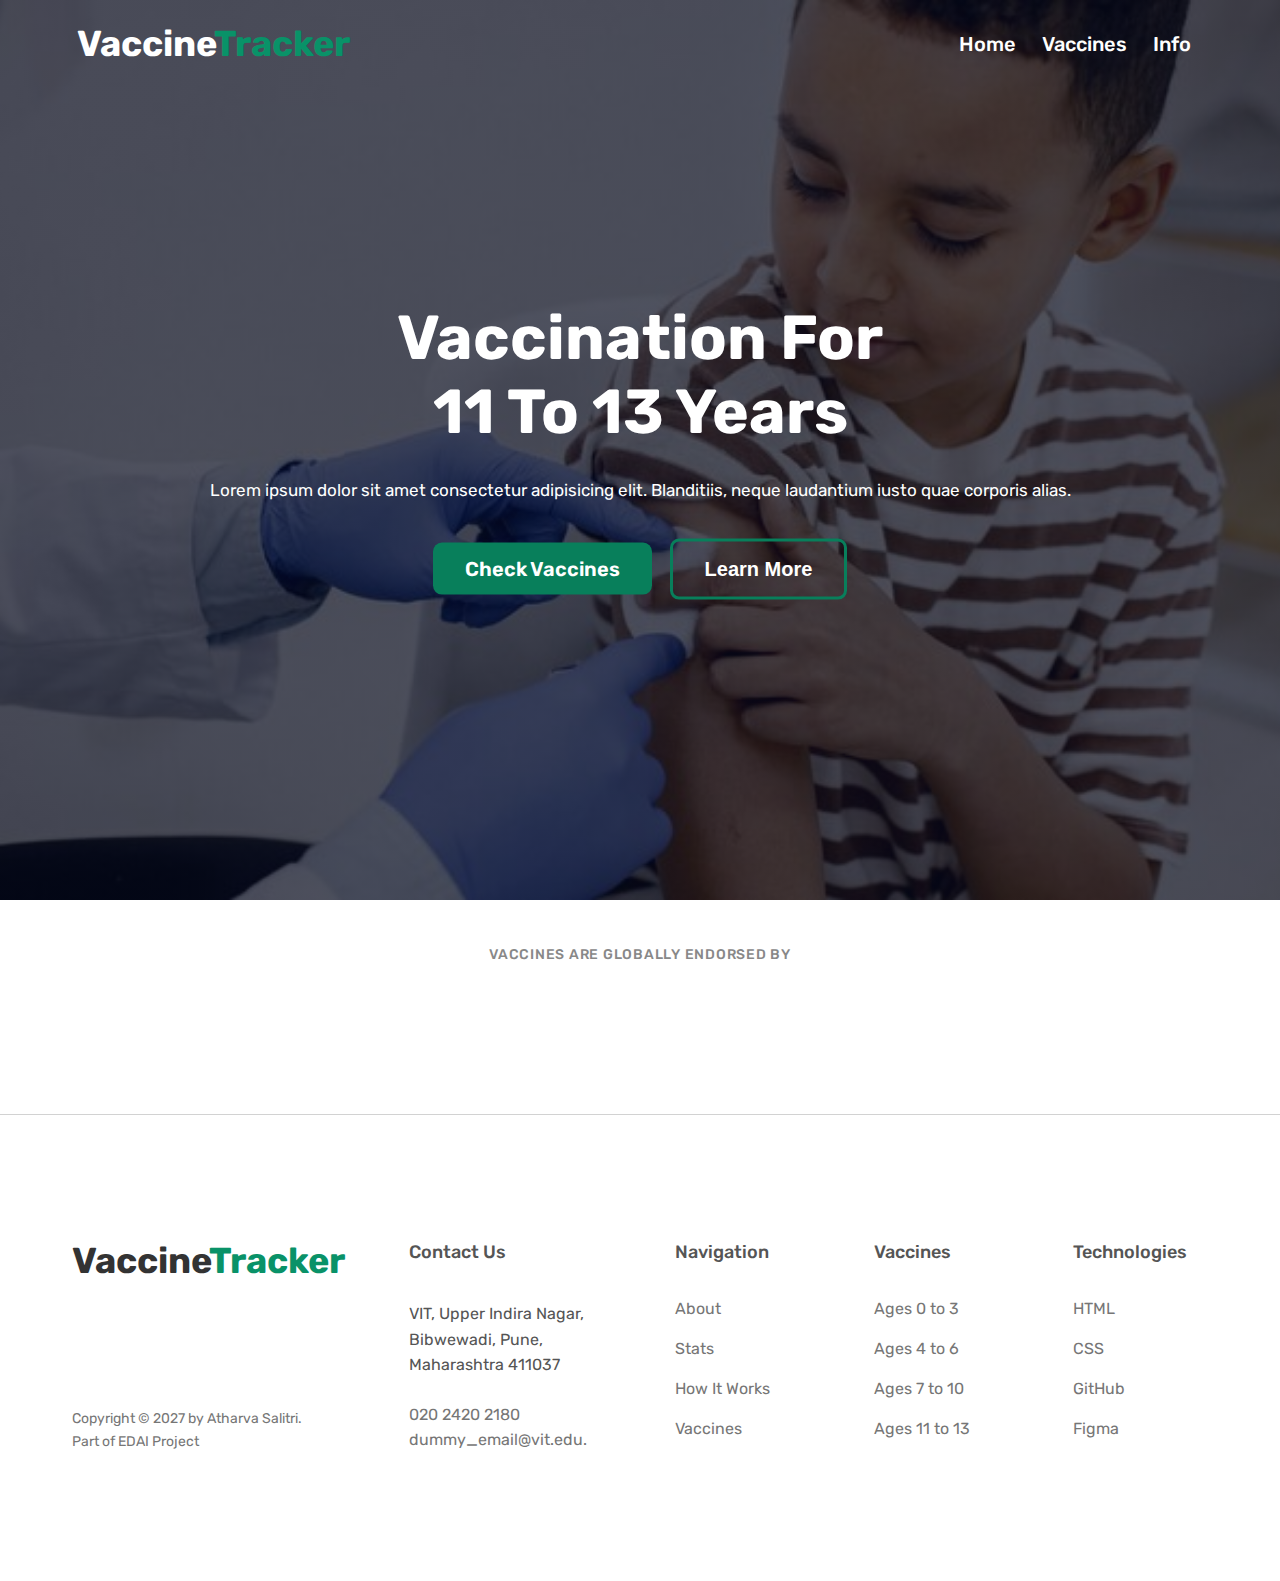
==== eleventothirteen.html @ ff2f920c "eleven to thirteen" ====
<!DOCTYPE html>
<html lang="en">
  <head>
    <meta charset="UTF-8" />
    <meta name="viewport" content="width=device-width, initial-scale=1.0" />
    <link rel="preconnect" href="https://fonts.googleapis.com" />
    <link rel="preconnect" href="https://fonts.gstatic.com" crossorigin />
    <link
      href="https://fonts.googleapis.com/css2?family=Rubik:wght@400;500;600;700&display=swap"
      rel="stylesheet"
    />
    <link rel="stylesheet" href="css/style.css" />
    <link rel="stylesheet" href="css/general.css" />
    <link rel="stylesheet" href="css/vaccines.css" />

    <script
      type="module"
      src="https://unpkg.com/ionicons@5.4.0/dist/ionicons/ionicons.esm.js"
    ></script>
    <script
      nomodule=""
      src="https://unpkg.com/ionicons@5.4.0/dist/ionicons/ionicons.js"
    ></script>
    <title>Vaccines for 11 to 13 Yrs</title>
  </head>
  <body>
    <section class="vaccines-header hero4">
      <nav>
        <a href="index.html" class="logo vaccines-logo"
          >Vaccine<span class="logo-span">Tracker</span></a
        >
        <div class="vaccines-nav-links">
          <ul>
            <li><a href="index.html">Home</a></li>
            <li><a href="#vaccines">Vaccines</a></li>
            <li><a href="#footer">Info</a></li>
          </ul>
        </div>
      </nav>

      <div class="text-box">
        <h1>Vaccination For <br />11 To 13 Years</h1>
        <p>
          Lorem ipsum dolor sit amet consectetur adipisicing elit. Blanditiis,
          neque laudantium iusto quae corporis alias.
        </p>
        <a href="#" class="btn btn--full margin-right-sm">Check Vaccines</a>
        <!-- <a href="#" class="btn btn--outline">Learn more &darr;</a> -->
        <a href="#"
          ><button class="button button-green button-outline">
            Learn More
          </button></a
        >
      </div>
    </section>

    <section class="section-featured">
      <div class="container-featured">
        <h2 class="heading-featured-in">Vaccines Are Globally Endorsed By</h2>
        <div class="logos">
          <img
            src="https://upload.wikimedia.org/wikipedia/commons/thumb/8/84/Government_of_India_logo.svg/1200px-Government_of_India_logo.svg.png"
            alt=""
          />
          <img
            src="https://upload.wikimedia.org/wikipedia/commons/thumb/2/26/World_Health_Organization_Logo.svg/768px-World_Health_Organization_Logo.svg.png"
            alt=""
          />
          <img
            src="https://upload.wikimedia.org/wikipedia/commons/thumb/4/4d/Logo_of_the_United_Nations.svg/1200px-Logo_of_the_United_Nations.svg.png"
            alt=""
          />
          <img
            src="https://upload.wikimedia.org/wikipedia/en/thumb/b/bd/Msf_logo.svg/281px-Msf_logo.svg.png?20141005144149"
            alt=""
          />
          <img
            src="https://asset.brandfetch.io/idlyDulKQ8/id_8nZuh7O.svg?updated=1693372472659"
            alt=""
          />
          <img
            src="https://cdn.worldvectorlogo.com/logos/amredcross.svg"
            alt=""
          />
          <img
            src="https://asset.brandfetch.io/id_5xxqnpU/idl0wch9FV.svg?updated=1694500378177"
            alt=""
          />
        </div>
      </div>
    </section>

    <!-- FOOTER SECTION -->
    <footer class="footer" id="footer">
      <div class="container grid grid--footer">
        <div class="logo-col">
          <a href="#" class="footer-logo logo"
            >Vaccine<span class="logo-span">Tracker</span></a
          >

          <ul class="social-links">
            <li>
              <a
                class="footer-link"
                href="https://github.com/the-amazing-atharva/VaccineTracker"
                target="_blank"
                ><ion-icon class="social-icon" name="logo-github"></ion-icon
              ></a>
            </li>
            <li>
              <a
                class="footer-link"
                href="https://www.linkedin.com/in/atharva-salitri-89342a25b/"
                target="_blank"
                ><ion-icon class="social-icon" name="logo-linkedin"></ion-icon
              ></a>
            </li>
            <li>
              <a
                class="footer-link"
                href="https://twitter.com/atharvas_twt"
                target="_blank"
                ><ion-icon class="social-icon" name="logo-twitter"></ion-icon
              ></a>
            </li>
          </ul>

          <p class="copyright">
            Copyright &copy; <span class="year">2027</span> by Atharva Salitri.
            <br />
            Part of EDAI Project
          </p>
        </div>

        <div class="address-col">
          <p class="footer-heading">Contact Us</p>
          <adress class="contacts">
            <p class="address">
              VIT, Upper Indira Nagar, Bibwewadi, Pune, Maharashtra 411037
            </p>
            <p>
              <a href="#" class="footer-link">020 2420 2180</a><br />
              <a href="#" class="footer-link">dummy_email@vit.edu.</a>
            </p>
          </adress>
        </div>

        <nav class="nav-col">
          <p class="footer-heading">Navigation</p>
          <ul class="footer-nav">
            <li><a class="footer-link" href="#about">About</a></li>
            <li><a class="footer-link" href="#statistics">Stats</a></li>
            <li><a class="footer-link" href="#how">How It Works</a></li>
            <li><a class="footer-link" href="#vaccines">Vaccines</a></li>
          </ul>
        </nav>

        <nav class="nav-col">
          <p class="footer-heading">Vaccines</p>
          <ul class="footer-nav">
            <li><a class="footer-link" href="#">Ages 0 to 3</a></li>
            <li><a class="footer-link" href="#">Ages 4 to 6</a></li>
            <li><a class="footer-link" href="#">Ages 7 to 10</a></li>
            <li><a class="footer-link" href="#">Ages 11 to 13</a></li>
          </ul>
        </nav>

        <nav class="nav-col">
          <p class="footer-heading">Technologies</p>
          <ul class="footer-nav">
            <li><a class="footer-link" href="#">HTML</a></li>
            <li><a class="footer-link" href="#">CSS</a></li>
            <li><a class="footer-link" href="#">GitHub</a></li>
            <li><a class="footer-link" href="#">Figma</a></li>
          </ul>
        </nav>
      </div>
    </footer>
  </body>
</html>
---- css/style.css ----
/* 
--- 01 TYPOGRAPHY SYSTEM

- Font Sizes (px): 
10 / 12 / 14 / 16 / 18 / 20 / 24 / 30 / 36 / 44 / 52 / 62 / 74 / 86 / 98

- Font Weights: 
Default: 400
Medium: 500
Semi-Bold: 600
Bold: 700
 
- Line Heights: 
Default: 1
Small: 1.05
Paragraph: 1.6

--- 02 COLORS

- Primary: #087f5b
- Tints: #e6fcf5; #c3fae8;
- Shades: #099268;
- Accents: 
- Greys: #555 #333 #343a40 #495057


--- 06 BORDER-RADIUS
Default: 9px

--- 07 WHITESPACE
- Spacing Sytsem (px): 
2 / 4 8+/ 8 / 12 / 16 / 24 / 32 / 48 / 64 / 80 / 96 / 120
*/

/* ********************************* */
/* HEADER */
/* ********************************* */

.header {
  display: flex;
  justify-content: space-between;
  align-items: center;
  /* background-color: #e6fcf5; */

  /* Sticky Header */
  height: 9.6rem;
  padding: 0 4.8rem;
}

.logo {
  font-size: 3.6rem;
  text-decoration: none;
  color: #333;
  font-weight: bold;
  /* height: 3.2rem; */
}

.logo-span {
  color: #099268;
}

/* ********************************* */
/* NAVIGATION */
/* ********************************* */

.main-nav-list {
  list-style: none;
  display: flex;
  align-items: center;
  gap: 3.2rem;
}

.main-nav-link:link,
.main-nav-link:visited {
  display: inline-block;
  text-decoration: none;
  color: #333;
  font-weight: 500;
  font-size: 2rem;
  transition: all 0.3s;
}

.main-nav-link:hover,
.main-nav-link:active {
  color: #099268;
}

.main-nav-link.nav-cta:link,
.main-nav-link.nav-cta:visited {
  padding: 1.2rem 2.4rem;
  border-radius: 9px;
  color: #fff;
  background-color: #087f5b;
}

.main-nav-link.nav-cta:hover,
.main-nav-link.nav-cta:active {
  background-color: #099268;
}

/* ********************************* */
/* HERO SECTION */
/* ********************************* */
.section-hero {
  /* background-color: #e6fcf5; */
  padding: 4.8rem 0 9.6rem 0;
}

.hero {
  max-width: 130rem;
  margin: 0 auto;
  padding: 0 3.2rem;
  display: grid;
  grid-template-columns: 1fr 1fr;
  gap: 9.6rem;
  align-items: center;
}

.hero-description {
  font-size: 2.2rem;
  line-height: 1.6;
  margin-bottom: 4.8rem;
}

.hero-img {
  width: 100%;
}

.vaccinated-text {
  margin-top: 4rem;
  font-size: 1.8rem;
  font-weight: 600;
}

.vaccinated-text span {
  color: #099268;
  font-weight: 700;
}

/**************************/
/* FEATURED IN SECTION */
/**************************/

.section-featured {
  /* background-color: #e6fcf5; */
  padding: 4.8rem 0 8rem 0;
}

.container-featured {
  max-width: 150rem;
  margin: 0 auto;
  padding: 0 3.2rem;
}

.heading-featured-in {
  font-size: 1.4rem;
  text-transform: uppercase;
  letter-spacing: 0.75px;
  font-weight: 500;
  text-align: center;
  margin-bottom: 2.6rem;
  color: #888;
  /* color: #087f5b; */
}

.logos {
  display: flex;
  justify-content: space-around;
}

.logos img {
  height: 4.6rem;
  filter: brightness(0);
  opacity: 50%;
}

/**************************/
/* ABOUT SECTION */
/**************************/
.section-about {
  padding: 9.6rem 0;
}

.section-about h3 {
  text-transform: capitalize;
  font-size: 4.4rem;
}

.about-description {
  font-size: 1.8rem;
  line-height: 1.3;
  margin-bottom: 3rem;
}

.about-gallery {
  display: grid;
  grid-template-columns: repeat(2, 1fr);
  gap: 1.6rem;
  padding: 1.6rem;
}

.about-gallery-item {
  overflow: hidden;
}

.about-gallery-item img {
  display: block;
  width: 100%;
  transition: all 0.4s;
}

.about-gallery-item img:hover {
  transform: scale(1.1);
}

/* STATISTICS */
.section-statistics {
  padding: 9.6rem 0;
  background-color: #e6fcf5;
}

.statistics-icon {
  color: #e6fcf5;
  height: 3.2rem;
  width: 3.2rem;
  background-color: #099268;
  margin-bottom: 3.2rem;
  padding: 1.6rem;
  border-radius: 50%;
}

.statistics-title {
  font-size: 2.4rem;
  color: #333;
  font-weight: 700;
  margin-bottom: 1.6rem;
}

.statistics-text {
  font-size: 1.8rem;
  line-height: 1.8;
}

/**************************/
/* HOW IT WORKS SECTION */
/**************************/
.section-how {
  padding: 9.6rem 0;
}

.step-number {
  font-size: 8.6rem;
  font-weight: 600;
  color: #ddd;
  margin-bottom: 1.2rem;
}

.step-description {
  font-size: 1.8rem;
  line-height: 1.8;
}

.step-img-box {
  position: relative;
  display: flex;
  align-items: center;
  justify-content: center;
}

.step-img {
  width: 50%;
  /* z-index: 10; */
}

.step-img2 {
  width: 55%;
}

/* VACCINES SECTION */
.section-vaccines {
  background-color: #e6fcf5;
  padding: 9.6rem 0;
}

.vaccine {
  box-shadow: 0 2.4rem 4.8rem rgba(0, 0, 0, 0.075);
  border-radius: 11px;
  overflow: hidden;
  transition: all 0.4s;
  background-color: #fff;
}

.vaccine:hover {
  transform: translateY(-1.2rem);
  box-shadow: 0 3.2rem 6.4rem rgba(0, 0, 0, 0.06);
}

.vaccine-content {
  padding: 3.2rem 4.8rem 4.8rem 4.8rem;
}

.vaccine-tags {
  margin-bottom: 1.2rem;
  display: flex;
  gap: 0.4rem;
}

.tag {
  display: inline-block;
  padding: 0.4rem 0.8rem;
  font-size: 1.2rem;
  text-transform: uppercase;
  color: #333;
  border-radius: 100px;
  font-weight: 600;
}

.tag--newborn {
  background-color: #b2f2bb;
}

.tag--toddler {
  background-color: #69db7c;
}
.tag--child {
  background-color: #51cf66;
}
.tag--preteen {
  background-color: #2f9e44;
}

.vaccine-title {
  font-size: 2.4rem;
  color: #333;
  font-weight: 600;
  margin-bottom: 3.2rem;
}

.vaccine-attributes {
  list-style: none;
  display: flex;
  flex-direction: column;
  gap: 2rem;
}

.vaccine-attribute {
  font-size: 1.8rem;
  display: flex;
  align-items: center;
  gap: 1.6rem;
}

.vaccine-icon {
  height: 2.4rem;
  width: 2.4rem;
  color: #087f5b;
}

.vaccine-img {
  width: 100%;
}

/* UTILITY SECTION */
.section-utility {
  padding: 9.6rem 0;
}

.utility-plan {
  border-radius: 11px;

  width: 75%;
}

.utility-plan--paper {
  justify-self: end;
  border: 2px solid #087f5b;
  padding: 4.6rem;
}

.utility-plan--website {
  background-color: #e6fcf5;
  padding: 4.8rem;
  position: relative;
  overflow: hidden;
}

.utility-plan--website::after {
  content: "Better Option";
  position: absolute;
  top: 6%;
  right: -18%;

  text-transform: uppercase;
  font-size: 1.4rem;
  font-weight: 700;
  color: #fff;
  background-color: #087f5b;
  padding: 0.8rem 8rem;
  transform: rotate(45deg);
}

.plan-header {
  text-align: center;
  margin-bottom: 4.8rem;
}

.plan-name {
  color: #099268;
  font-weight: 600;
  font-size: 2rem;
  text-transform: uppercase;
  letter-spacing: 0.75;
  margin-bottom: 3.2rem;
}

.plan-price {
  text-transform: uppercase;
  font-family: "Kanit", sans-serif;
  font-size: 6.2rem;
  font-weight: 600;
  color: #333;
  margin-bottom: 1.6rem;
}

.plan-price span {
  font-size: 3rem;
  font-weight: 500;
  margin-right: 0.8rem;
}

.plan-text {
  font-size: 1.6rem;
  line-height: 1.6;
  color: #6f6f6f;
}

.plan-sing-up {
  text-align: center;
  margin-top: 4.8rem;
}

.plan-details {
  font-size: 1.6rem;
  line-height: 1.6;
  text-align: center;
}

/* GALLERY SECTION */
.section-gallery {
  padding: 9.6rem 0;
}

/**************************/
/* BLOG SECTION */
/**************************/
.section-blog {
  padding: 9.6rem 0;
}

.blog {
  box-shadow: 0 2.4rem 4.8rem rgba(0, 0, 0, 0.075);
  border-radius: 11px;
  overflow: hidden;
  transition: all 0.4s;
}

.blog:hover {
  transform: scale(1.05);
  box-shadow: 0 3.2rem 6.4rem rgba(0, 0, 0, 0.26);
}

.blog-content {
  padding: 3.2rem 4.8rem 4.8rem 4.8rem;
}

.blog-a {
  text-decoration: none;
}

.blog-title {
  font-size: 2.4rem;
  color: #333;
  font-weight: 600;
  margin-bottom: 3.2rem;
}

.blog-title:hover {
  color: #099268;
  cursor: pointer;
}

.str-blog {
  color: #087f5b;
}
.blog-img {
  width: 100%;
}

/**************************/
/* FOOTER SECTION */
/**************************/
.footer {
  padding: 12.8rem 0;
  border-top: 1px solid #d2d2d2;
}

.grid--footer {
  grid-template-columns: 1.5fr 1.5fr 1fr 1fr 1fr;
}

.logo-col {
  display: flex;
  flex-direction: column;
}

.footer-logo {
  display: block;
  margin-bottom: 3.2rem;
}

.social-links {
  list-style: none;
  display: flex;
  gap: 2.4rem;
}

.social-icon {
  height: 2.4rem;
  width: 2.4rem;
}

.copyright {
  font-size: 1.4rem;
  line-height: 1.6;
  color: #767676;
  margin-top: auto;
}

.footer-heading {
  font-size: 1.8rem;
  font-weight: 500;
  margin-bottom: 4rem;
}

.contacts {
  font-style: normal;
  font-size: 1.6rem;
  line-height: 1.6;
}

.address {
  margin-bottom: 2.4rem;
}

.footer-nav {
  list-style: none;
  display: flex;
  flex-direction: column;
  gap: 2.4rem;
}

.footer-link:link,
.footer-link:visited {
  text-decoration: none;
  font-size: 1.6rem;
  color: #767676;
  transition: all 0.2s;
}

.footer-link:hover,
.footer-link:active {
  color: #555;
  font-weight: 700;
}
---- css/general.css ----
/*
--- 01 TYPOGRAPHY SYSTEM

- Font sizes (px)
10 / 12 / 14 / 16 / 18 / 20 / 24 / 30 / 36 / 44 / 52 / 62 / 74 / 86 / 98

- Font weights
Default: 400
Medium: 500
Semi-bold: 600
Bold: 700

- Line heights
Default: 1
Small: 1.05
Medium: 1.2
Paragraph default: 1.6
Large: 1.8

- Letter spacing
-0.5px
0.75px

--- 02 COLORS

- Primary: #087f5b
- Tints: #e6fcf5; #c3fae8;

- Shades: #099268;

- Accents:
- Greys :  #555 #333 #343a40 #495057

#888
#767676 (lightest grey allowed on #fff)
#6f6f6f (lightest grey allowed on #fdf2e9)
#555
#333

--- 05 SHADOWS

0 2.4rem 4.8rem rgba(0, 0, 0, 0.075);

--- 06 BORDER-RADIUS

Default: 9px
Medium: 11px

--- 07 WHITESPACE

- Spacing system (px)
2 / 4 / 8 / 12 / 16 / 24 / 32 / 48 / 64 / 80 / 96 / 128
*/

@import url("https://fonts.googleapis.com/css2?family=Kanit:wght@400;600&family=Work+Sans:wght@600&display=swap");

* {
  margin: 0;
  padding: 0;
  box-sizing: border-box;
}

html {
  font-size: 62.5%;
  /* 1 rem = 10 px */
  overflow-x: hidden;
  scroll-behavior: smooth;
}

body {
  font-family: "Rubik", sans-serif;
  line-height: 1;
  font-weight: 400;
  color: #555;
  overflow-x: hidden;
}

/* ********************************* */
/* GENERAL REUSABLE COMPONENTS */
/* ********************************* */

/* FULL VISIBLE SECTION */
.container {
  /* 1140px */
  max-width: 120rem;
  padding: 0 3.2rem;
  margin: 0 auto;
}

/* GRIDS STYLING */
.grid {
  display: grid;
  column-gap: 6.4rem;
  row-gap: 9.6rem;
}

.grid:not(:last-child) {
  margin-bottom: 9.6rem;
}

.grid--2-cols {
  grid-template-columns: repeat(2, 1fr);
}

.grid--3-cols {
  grid-template-columns: repeat(3, 1fr);
}

.grid--4-cols {
  grid-template-columns: repeat(4, 1fr);
}

/* .grid--5-cols {
    grid-template-columns: repeat(5, 1fr);
  } */

.grid--center-v {
  align-items: center;
}

/* HEADERS STYLING */
.heading-primary,
.heading-secondary,
.heading-tertiary {
  font-weight: 700;
  color: #333;
  letter-spacing: -0.5px;
}

.heading-primary {
  font-size: 5.2rem;
  line-height: 1.05;
  margin-bottom: 3.2rem;
}

.heading-secondary {
  font-size: 4.4rem;
  line-height: 1.2;
  margin-bottom: 9.6rem;
}

.heading-tertiary {
  font-size: 3rem;
  line-height: 1.2;
  margin-bottom: 3.2rem;
}

.subheading {
  display: block;
  font-size: 1.6rem;
  font-weight: 500;
  color: #099268;
  text-transform: uppercase;
  margin-bottom: 1.6rem;
  letter-spacing: 0.75px;
}

/* BUTTONS STYLING */
.btn:link,
.btn:visited {
  display: inline-block;
  background-color: #087f5b;
  text-decoration: none;
  font-weight: 600;
  padding: 1.6rem 3.2rem;
  font-size: 2rem;
  border-radius: 9px;

  transition: all 0.3s;
}

.btn--full:link,
.btn--full:visited {
  background-color: #087f5b;
  color: #fff;
}

.btn--full:hover,
.btn--full:active {
  background-color: #099268;
}

.btn--outline:link,
.btn--outline:visited {
  border: 2px solid #087f5b;
  background-color: #fff;
  color: #555;
}

.btn--outline:hover,
.btn--outline:active {
  background-color: #e6fcf5;
  box-shadow: inset 0 0 0 4px #fff;
}

.btn--vaccine {
  margin-top: 2.4rem;
  padding: 1.2rem;
  display: inline-block;
  text-decoration: none;
  font-weight: 600;
  font-size: 2rem;
  border-radius: 9px;

  transition: all 0.3s;
}

/* .btn--vaccine:link,
.btn--vaccine:visited {
  
  background-color: #087f5b;
  
} */

/* LISTS STYLING */
.list {
  list-style: none;
  display: flex;
  flex-direction: column;
  gap: 1.6rem;
}
.list-item {
  font-size: 1.8rem;
  display: flex;
  align-items: center;
  gap: 1.6rem;
  line-height: 1.2;
}

.list-icon {
  width: 3rem;
  height: 3rem;
  color: #099268;
}

/* HELPER/SETTINGS CLASSES */
.margin-right-sm {
  margin-right: 1.6rem !important;
}

.margin-bottom-md {
  margin-bottom: 4.8rem !important;
}

.center-text {
  text-align: center;
}

strong {
  font-weight: 500;
}
---- css/vaccines.css ----
* {
  margin: 0;
  padding: 0;
  box-sizing: border-box;
}

.vaccines-logo {
  color: #fff;
}

.hero1 {
  background-image: linear-gradient(rgba(4, 9, 30, 0.7), rgba(4, 9, 30, 0.7)),
    url(/img/illustrations/backg/hero1.jpg);
}

.hero2 {
  background-image: linear-gradient(rgba(4, 9, 30, 0.7), rgba(4, 9, 30, 0.7)),
    url(/img/illustrations/backg/hero2.jpg);
}

.hero3 {
  background-image: linear-gradient(rgba(4, 9, 30, 0.7), rgba(4, 9, 30, 0.7)),
    url(/img/illustrations/backg/hero3.jpg);
}

.hero4 {
  background-image: linear-gradient(rgba(4, 9, 30, 0.7), rgba(4, 9, 30, 0.7)),
    url(/img/illustrations/backg/hero4.jpg);
}

.vaccines-header {
  min-height: 100vh;
  width: 100%;
  background-position: center;
  background-size: cover;
  position: relative;
}

.vaccines-header nav {
  display: flex;
  padding: 2% 6%;
  justify-content: space-between;
  align-items: center;
}

.vaccines-nav-links {
  flex: 1;
  text-align: right;
}

.vaccines-nav-links ul li {
  list-style: none;
  display: inline-block;
  padding: 8px 12px;
  position: relative;
}

.vaccines-nav-links ul li a:link,
.vaccines-nav-links ul li a:visited {
  color: #fff;
  text-decoration: none;
  font-size: 20px;
  font-weight: 500;
  transition: all 0.3s;
}

.vaccines-nav-links ul li a:hover,
.vaccines-nav-links ul li a:active {
  color: #099268;
}

.text-box {
  width: 90%;
  color: #fff;
  position: absolute;
  top: 50%;
  left: 50%;
  transform: translate(-50%, -50%);
  text-align: center;
}

.text-box h1 {
  font-size: 62px;
  font-weight: 700;
  margin-bottom: 32px;
  line-height: 1.2;
}

.text-box p {
  margin: 10px 0px 40px;
  font-size: 17px;
  color: #fff;
}

.button {
  display: inline-block;
  border: 3px solid #aaa;
  cursor: pointer;

  background-color: #087f5b;
  text-decoration: none;
  font-weight: 600;
  padding: 16px 32px;
  font-size: 20px;
  border-radius: 9px;

  transition: all 0.3s;
}

.button-green {
  background: #e6fcf5;
  border-color: #087f5b;
  color: #fff;
}

.button-green.button-outline {
  background: none;
}

.button-green:hover {
  color: #000;
  background: #e6fcf5;
  border-color: #087f5b;
}
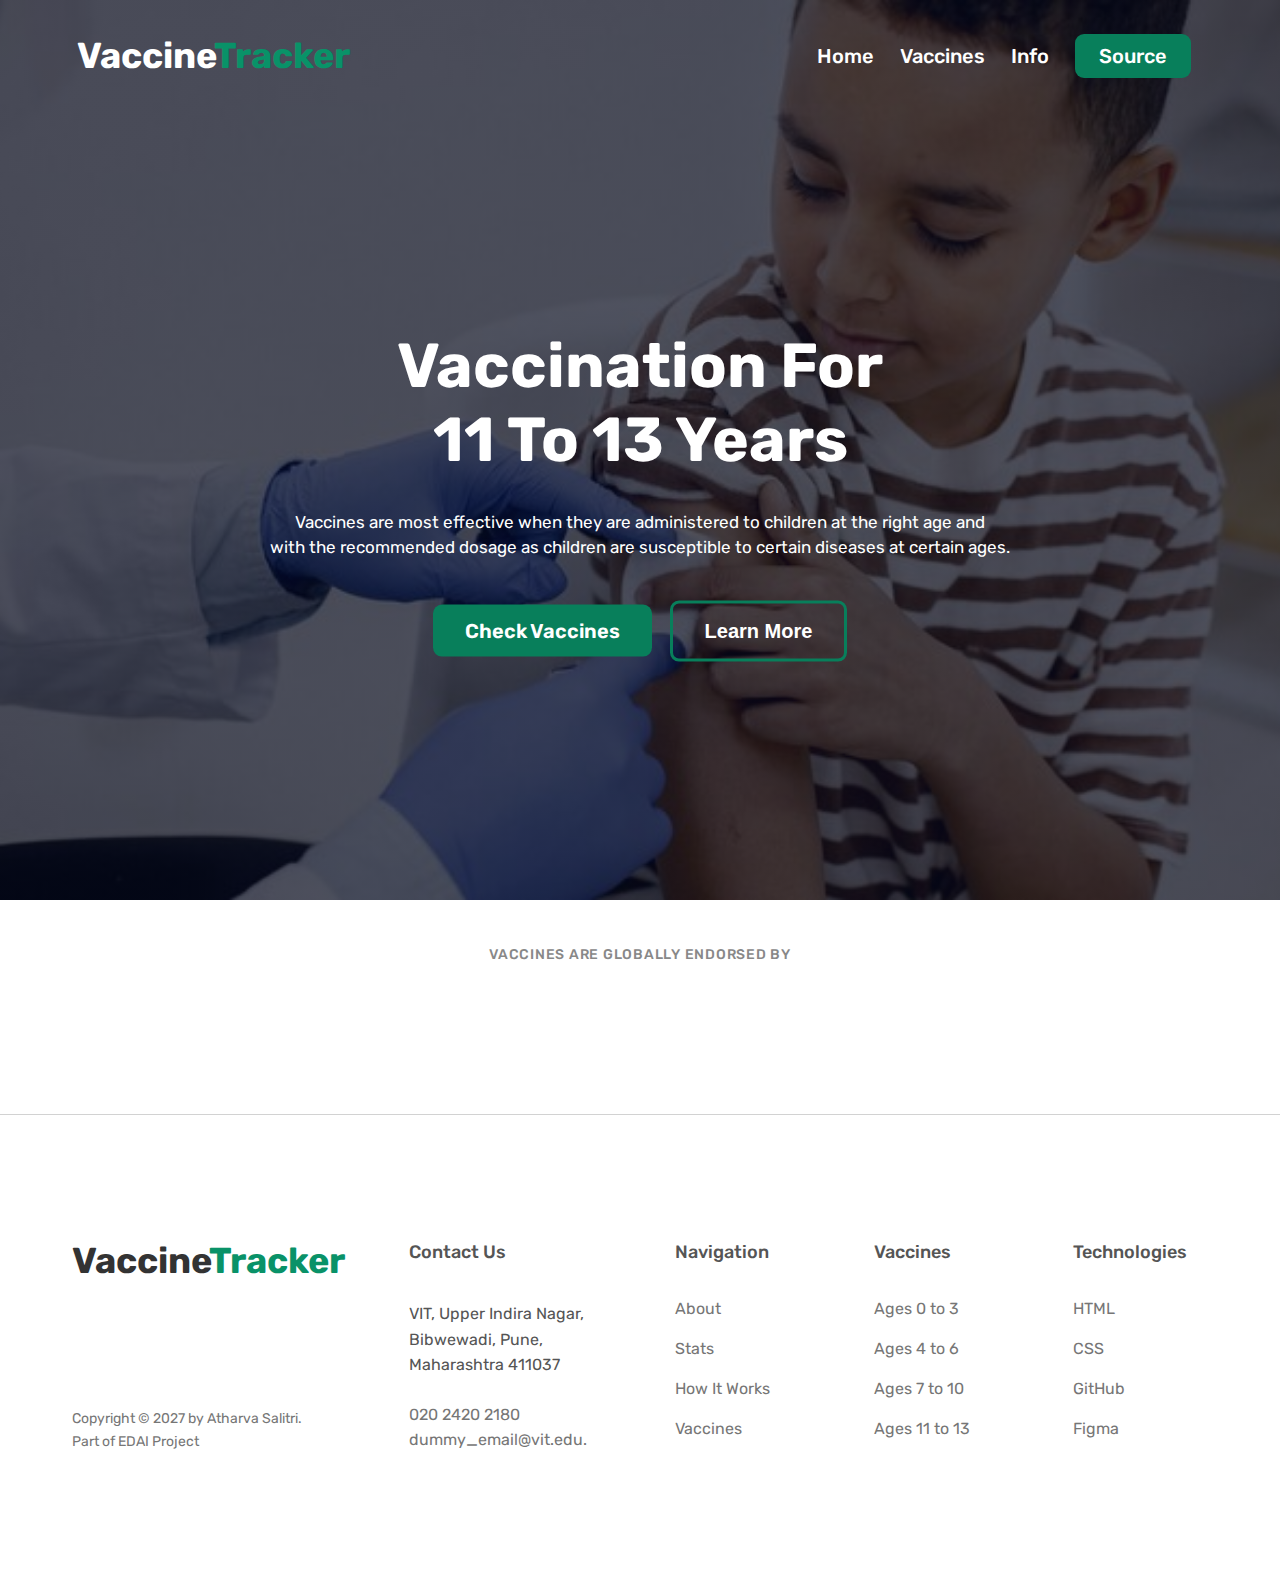
==== commit aefdf6cb: "lorem edits, css ids" ====
--- a/eleventothirteen.html
+++ b/eleventothirteen.html
@@ -34,6 +34,14 @@
             <li><a href="index.html">Home</a></li>
             <li><a href="#vaccines">Vaccines</a></li>
             <li><a href="#footer">Info</a></li>
+            <li>
+              <a
+                class="main-nav-link nav-cta"
+                href="https://github.com/the-amazing-atharva/VaccineTracker"
+                target="_blank"
+                >Source</a
+              >
+            </li>
           </ul>
         </div>
       </nav>
@@ -41,12 +49,16 @@
       <div class="text-box">
         <h1>Vaccination For <br />11 To 13 Years</h1>
         <p>
-          Lorem ipsum dolor sit amet consectetur adipisicing elit. Blanditiis,
-          neque laudantium iusto quae corporis alias.
+          Vaccines are most effective when they are administered to children at
+          the right age and <br />
+          with the recommended dosage as children are susceptible to certain
+          diseases at certain ages.
         </p>
-        <a href="#" class="btn btn--full margin-right-sm">Check Vaccines</a>
+        <a href="#vaccine-table" class="btn btn--full margin-right-sm"
+          >Check Vaccines</a
+        >
         <!-- <a href="#" class="btn btn--outline">Learn more &darr;</a> -->
-        <a href="#"
+        <a href="#vaccine-info"
           ><button class="button button-green button-outline">
             Learn More
           </button></a
@@ -91,7 +103,7 @@
     </section>
 
     <!-- FOOTER SECTION -->
-    <footer class="footer" id="footer">
+    <footer class="footer vfooter" id="footer">
       <div class="container grid grid--footer">
         <div class="logo-col">
           <a href="#" class="footer-logo logo"
--- a/css/style.css
+++ b/css/style.css
@@ -236,6 +236,11 @@
   margin-bottom: 1.6rem;
 }
 
+.statistics-icon:hover,
+.statistics-title:hover {
+  scale: 1.03;
+}
+
 .statistics-text {
   font-size: 1.8rem;
   line-height: 1.8;
@@ -252,6 +257,7 @@
   font-size: 8.6rem;
   font-weight: 600;
   color: #ddd;
+  color: #01875fdc;
   margin-bottom: 1.2rem;
 }
 
@@ -296,7 +302,7 @@
 }
 
 .vaccine-content {
-  padding: 3.2rem 4.8rem 4.8rem 4.8rem;
+  padding: 3.2rem 3.2rem 3.2rem 4.8rem;
 }
 
 .vaccine-tags {
@@ -454,6 +460,7 @@
 /* BLOG SECTION */
 /**************************/
 .section-blog {
+  background-color: #e6fcf5;
   padding: 9.6rem 0;
 }
 
@@ -462,6 +469,7 @@
   border-radius: 11px;
   overflow: hidden;
   transition: all 0.4s;
+  background-color: #fff;
 }
 
 .blog:hover {
@@ -491,6 +499,7 @@
 
 .str-blog {
   color: #087f5b;
+  font-weight: 700;
 }
 .blog-img {
   width: 100%;
@@ -500,6 +509,7 @@
 /* FOOTER SECTION */
 /**************************/
 .footer {
+  /* background-color: #e6fcf5; */
   padding: 12.8rem 0;
   border-top: 1px solid #d2d2d2;
 }
@@ -572,3 +582,33 @@
   color: #555;
   font-weight: 700;
 }
+
+/* rejsg */
+/* FAQ SECTION */
+.section-faq {
+  padding: 9.6rem 0;
+  /* background-color: #e6fcf5; */
+}
+
+.faq-list {
+  margin-top: 4.8rem;
+}
+
+.faq-item {
+  margin-bottom: 3.2rem;
+}
+
+.faq-question {
+  text-transform: capitalize;
+  font-size: 3rem;
+  font-weight: 600;
+  color: #333;
+  color: #044e37;
+  margin-bottom: 1.6rem;
+}
+
+.faq-answer {
+  font-size: 1.8rem;
+  line-height: 1.6;
+  color: #555;
+}
--- a/css/vaccines.css
+++ b/css/vaccines.css
@@ -10,22 +10,22 @@
 
 .hero1 {
   background-image: linear-gradient(rgba(4, 9, 30, 0.7), rgba(4, 9, 30, 0.7)),
-    url(/img/illustrations/backg/hero1.jpg);
+    url(../img/illustrations/backg/hero1.jpg);
 }
 
 .hero2 {
   background-image: linear-gradient(rgba(4, 9, 30, 0.7), rgba(4, 9, 30, 0.7)),
-    url(/img/illustrations/backg/hero2.jpg);
+    url(../img/illustrations/backg/hero2.jpg);
 }
 
 .hero3 {
   background-image: linear-gradient(rgba(4, 9, 30, 0.7), rgba(4, 9, 30, 0.7)),
-    url(/img/illustrations/backg/hero3.jpg);
+    url(../img/illustrations/backg/hero3.jpg);
 }
 
 .hero4 {
   background-image: linear-gradient(rgba(4, 9, 30, 0.7), rgba(4, 9, 30, 0.7)),
-    url(/img/illustrations/backg/hero4.jpg);
+    url(../img/illustrations/backg/hero4.jpg);
 }
 
 .vaccines-header {
@@ -73,7 +73,7 @@
   width: 90%;
   color: #fff;
   position: absolute;
-  top: 50%;
+  top: 55%;
   left: 50%;
   transform: translate(-50%, -50%);
   text-align: center;
@@ -90,6 +90,7 @@
   margin: 10px 0px 40px;
   font-size: 17px;
   color: #fff;
+  line-height: 1.5;
 }
 
 .button {
@@ -122,3 +123,99 @@
   background: #e6fcf5;
   border-color: #087f5b;
 }
+
+/* VACCINE INFO */
+.section-atbirth {
+  padding: 4.8rem 0 9.6rem 0;
+}
+.section-sixweeks,
+.section-tenweeks,
+.section-fourteenweeks {
+  padding: 9.6rem 0;
+}
+
+.section-sixweeks,
+.section-fourteenweeks {
+  background-color: #e6fcf5;
+}
+.step-number-info {
+  font-size: 4.5rem;
+  font-weight: 600;
+  color: #ddd;
+  color: #087f5b91;
+
+  margin-bottom: 1.2rem;
+}
+
+.list-info {
+  margin-top: 3rem;
+}
+
+.step-img-info {
+  width: 100%;
+  border-radius: 2rem;
+  transition: all 0.4s;
+}
+.step-img-info:hover {
+  transform: scale(1.02);
+}
+
+/* TABLE SECTION */
+.section-table {
+  border-top: 1px solid #d2d2d2;
+  padding: 9.6rem 0;
+}
+
+table {
+  min-width: 120rem;
+  margin-bottom: 5rem;
+  font-size: 18px;
+  border-collapse: collapse;
+}
+
+th,
+td {
+  /* border: 1px solid #343a40; */
+  padding: 16px 24px;
+  text-align: left;
+}
+
+tr:hover,
+th:hover {
+  scale: 1.004;
+}
+
+thead tr {
+  background-color: #087f5b;
+  color: #fff;
+}
+
+thead th {
+  width: 25%;
+}
+
+tbody tr:nth-child(odd) {
+  background-color: #f8f9fa;
+}
+
+tbody tr:nth-child(even) {
+  background-color: #e9ecef;
+}
+
+/* CSS for checkbox styling */
+.vaccine-checkbox {
+  appearance: checkbox;
+  width: 20px;
+  height: 20px;
+  border: 2px solid #999;
+  border-radius: 4px;
+  cursor: pointer;
+}
+
+input[type="checkbox"] {
+  accent-color: #099268;
+}
+
+.vfooter {
+  background-color: #fff;
+}
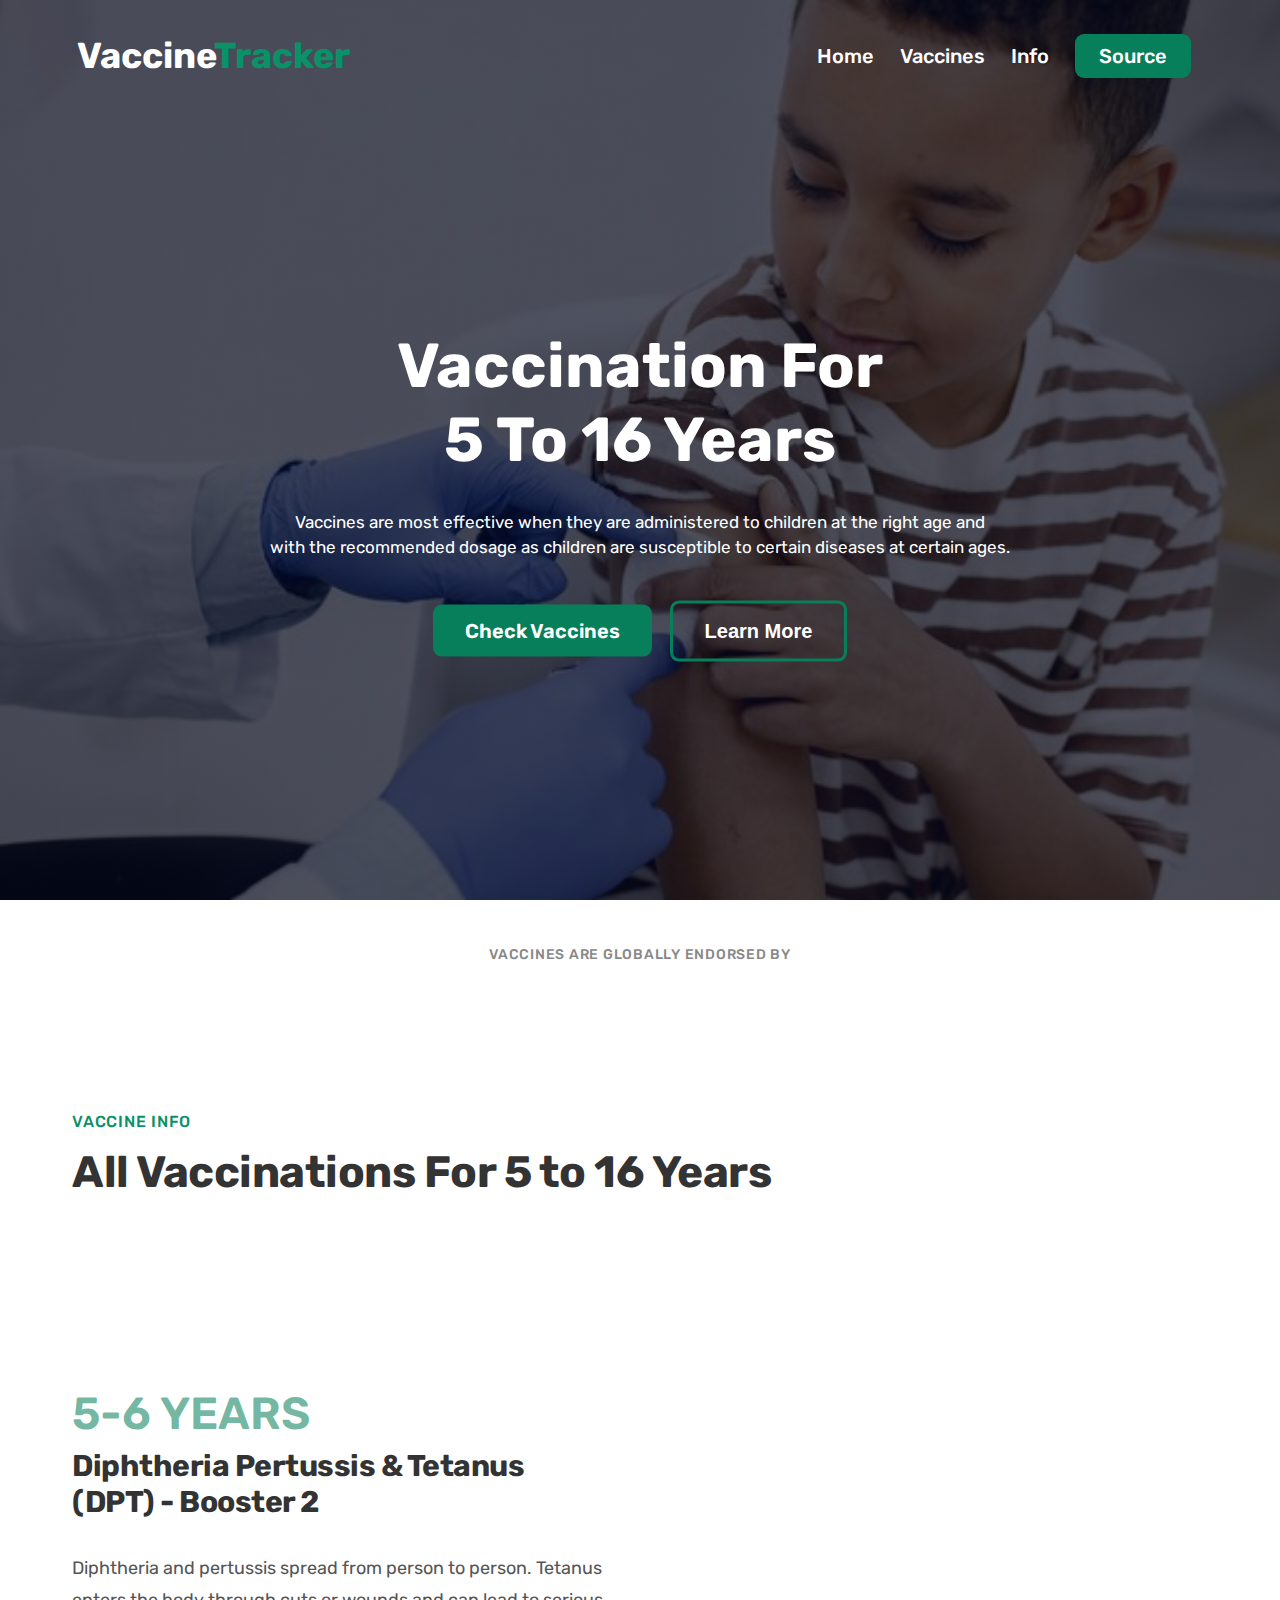
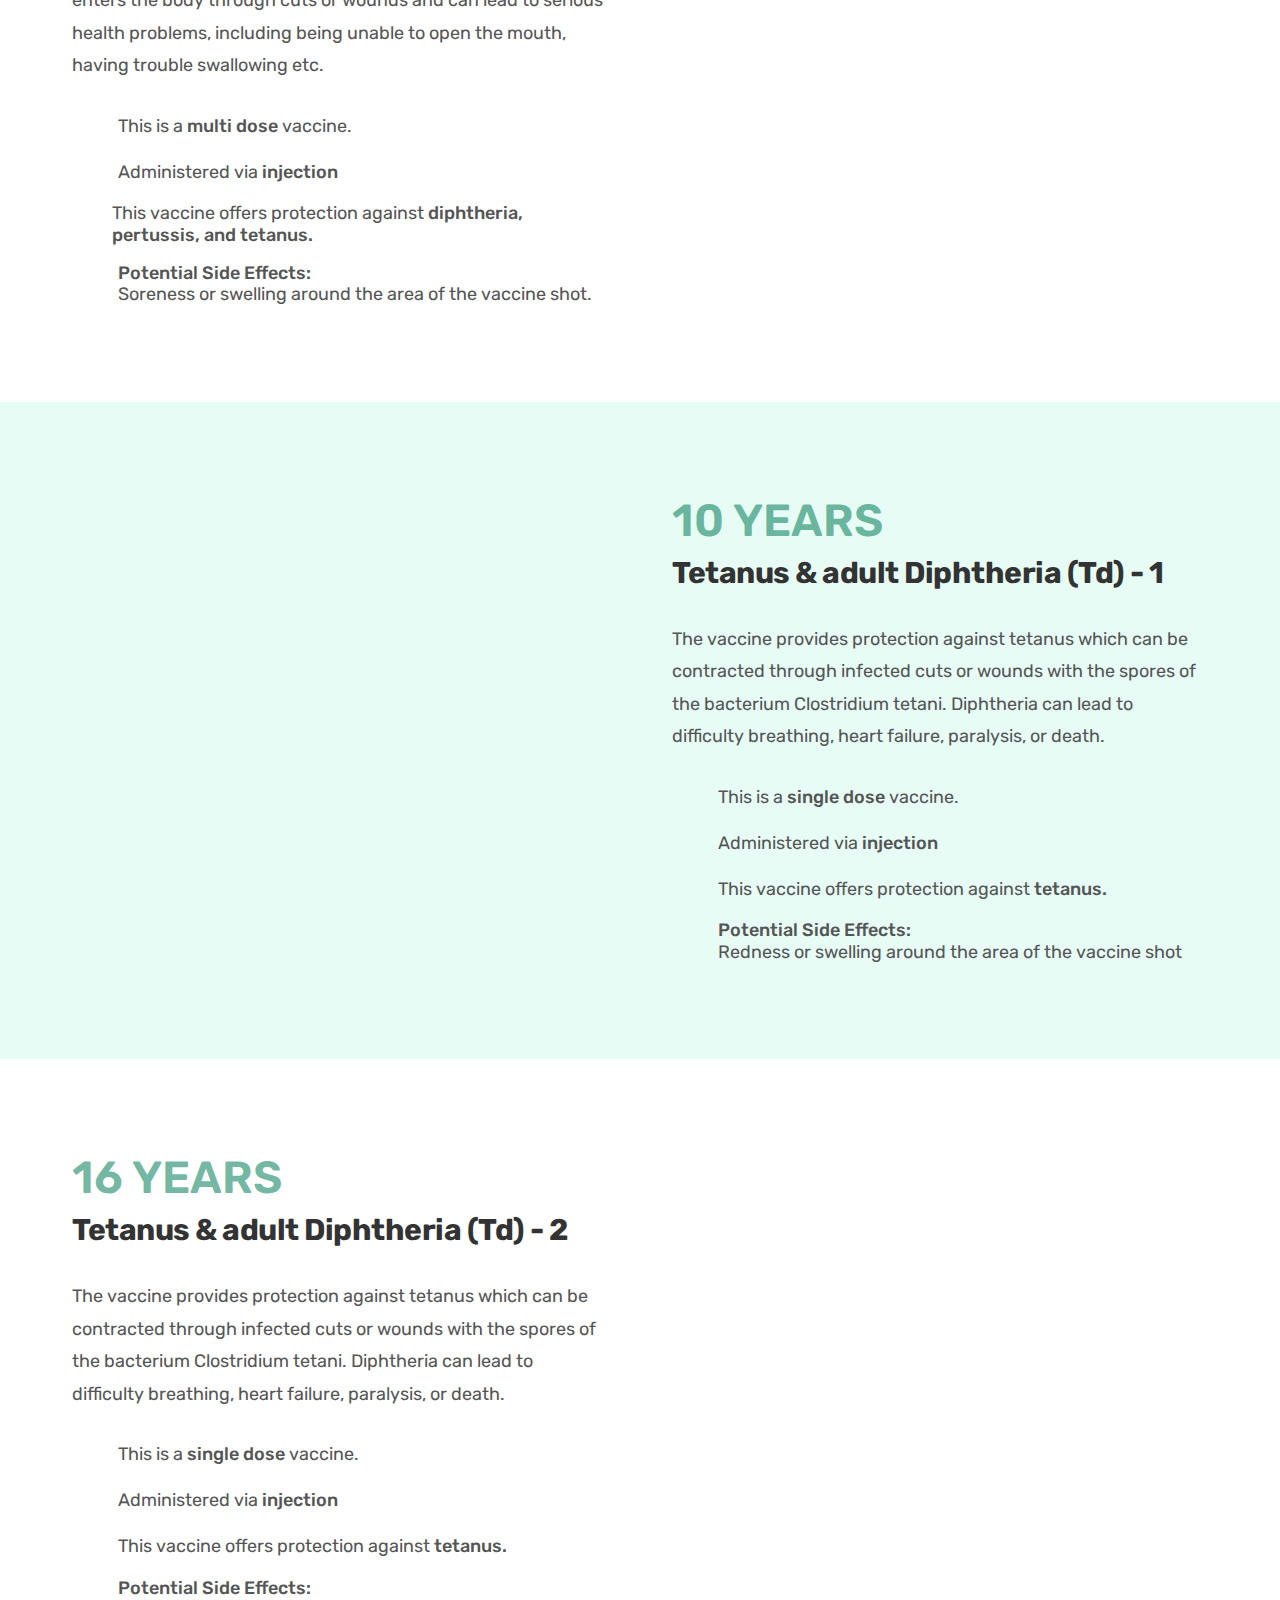
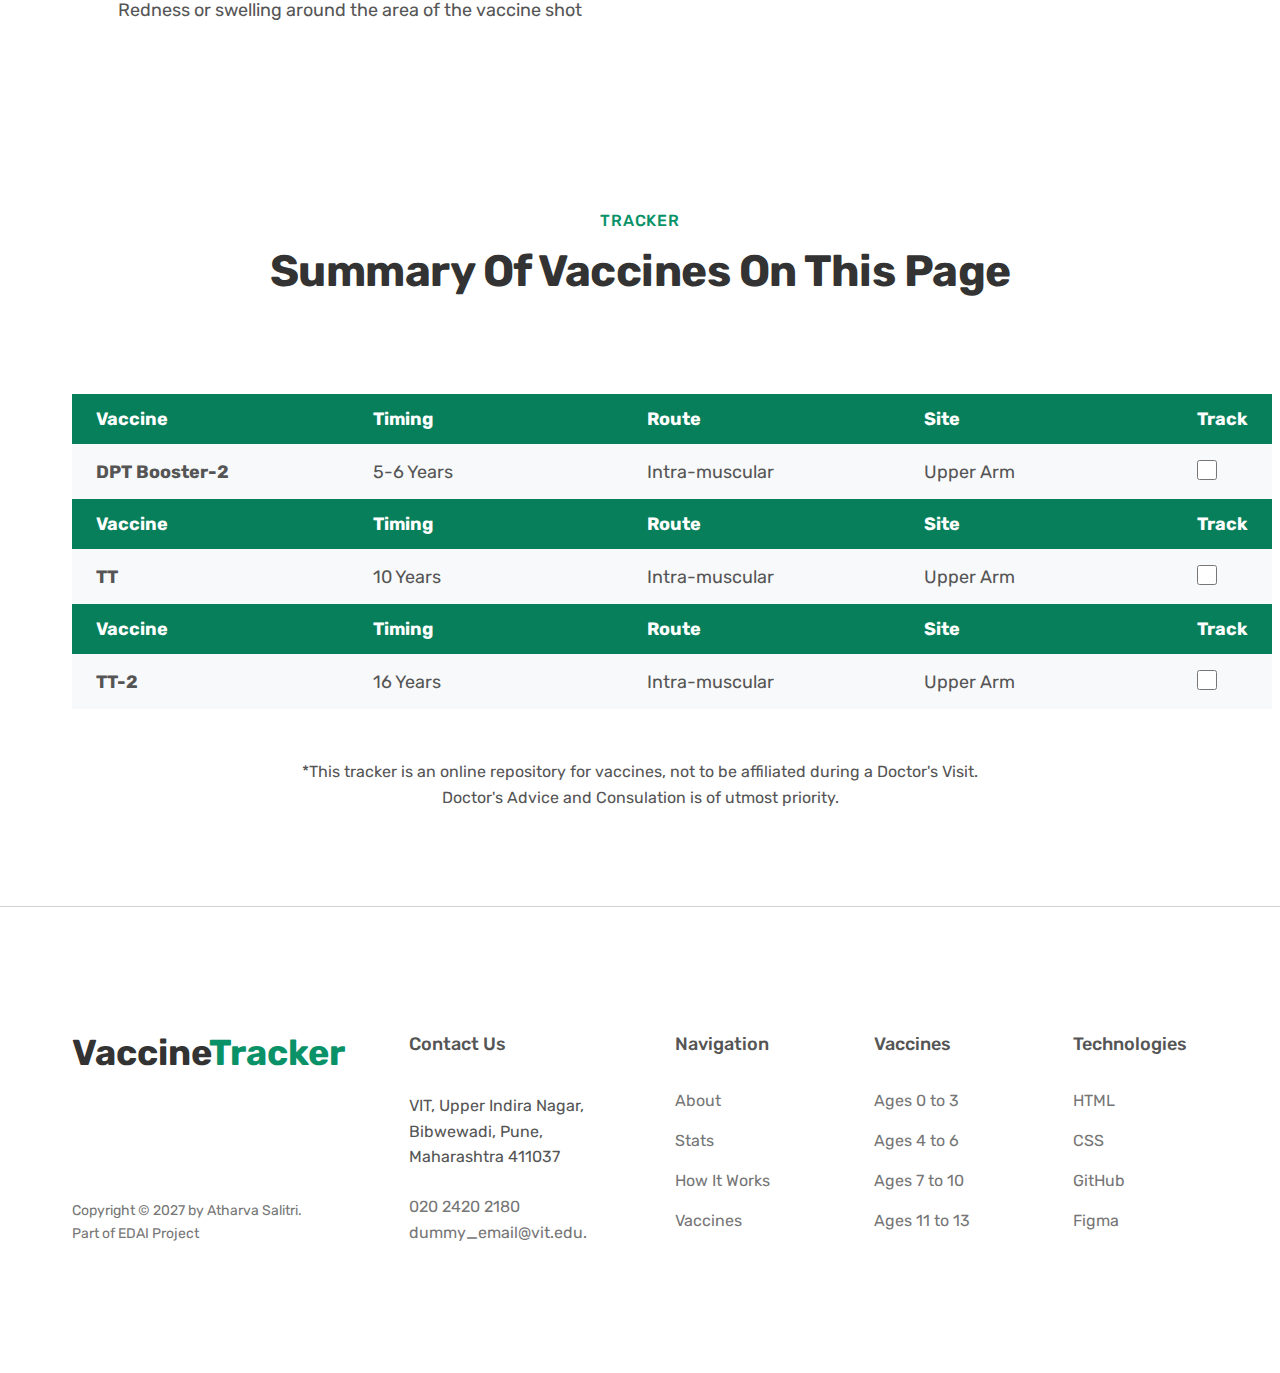
==== commit d4034f33: "5 to 16 years" ====
--- a/eleventothirteen.html
+++ b/eleventothirteen.html
@@ -21,7 +21,7 @@
       nomodule=""
       src="https://unpkg.com/ionicons@5.4.0/dist/ionicons/ionicons.js"
     ></script>
-    <title>Vaccines for 11 to 13 Yrs</title>
+    <title>Vaccines for 5 to 16 Yrs</title>
   </head>
   <body>
     <section class="vaccines-header hero4">
@@ -47,7 +47,7 @@
       </nav>
 
       <div class="text-box">
-        <h1>Vaccination For <br />11 To 13 Years</h1>
+        <h1>Vaccination For <br />5 To 16 Years</h1>
         <p>
           Vaccines are most effective when they are administered to children at
           the right age and <br />
@@ -98,6 +98,260 @@
             src="https://asset.brandfetch.io/id_5xxqnpU/idl0wch9FV.svg?updated=1694500378177"
             alt=""
           />
+        </div>
+      </div>
+    </section>
+
+    <section class="section-vaccinfo" id="vaccine-info">
+      <!-- Source UNICEF: https://www.unicef.org/india/know-your-childs-immunization-schedule -->
+      <div class="container">
+        <span class="subheading">Vaccine Info</span>
+        <h2 class="heading-secondary">All Vaccinations For 5 to 16 Years</h2>
+      </div>
+
+      <section class="section-tenweeks">
+        <div class="container grid grid--2-cols grid--center-v">
+          <!-- STEP 01 -->
+          <div class="step-text-box">
+            <p class="step-number-info">5-6 YEARS</p>
+            <h3 class="heading-tertiary">
+              Diphtheria Pertussis & Tetanus (DPT) - Booster 2
+            </h3>
+            <p class="step-description">
+              Diphtheria and pertussis spread from person to person. Tetanus
+              enters the body through cuts or wounds and can lead to serious
+              health problems, including being unable to open the mouth, having
+              trouble swallowing etc.
+            </p>
+
+            <ul class="list list-info">
+              <li class="list-item">
+                <ion-icon
+                  class="list-icon"
+                  name="person-circle-outline"
+                ></ion-icon>
+                <span>This is a <strong>multi dose</strong> vaccine.</span>
+              </li>
+              <li class="list-item">
+                <ion-icon class="list-icon" name="bandage-outline"></ion-icon>
+                <span>Administered via <strong>injection</strong></span>
+              </li>
+              <li class="list-item">
+                <ion-icon
+                  class="list-icon"
+                  name="shield-half-outline"
+                ></ion-icon>
+                <span
+                  >This vaccine offers protection against
+                  <strong>diphtheria, pertussis, and tetanus.</strong></span
+                >
+              </li>
+              <li class="list-item">
+                <ion-icon class="list-icon" name="medkit-outline"></ion-icon>
+                <span
+                  ><strong>Potential Side Effects:</strong><br />
+                  Soreness or swelling around the area of the vaccine
+                  shot.</span
+                >
+              </li>
+            </ul>
+          </div>
+
+          <div class="step-img-box">
+            <img
+              class="step-img-info"
+              src="https://cdn.storymd.com/optimized/XdbEkxs0oB/thumbnail.webp"
+              alt=""
+            />
+          </div>
+        </div>
+      </section>
+
+      <section class="section-fourteenweeks">
+        <div class="container grid grid--2-cols grid--center-v">
+          <!-- STEP 01 -->
+          <div class="step-img-box">
+            <img
+              class="step-img-info"
+              src="https://img.livestrong.com/-/clsd/getty/e96f4ecc99c541cc8082420850e4df51.jpg"
+              alt=""
+            />
+          </div>
+
+          <div class="step-text-box">
+            <p class="step-number-info">10 YEARS</p>
+            <h3 class="heading-tertiary">
+              Tetanus & adult Diphtheria (Td) - 1
+            </h3>
+            <p class="step-description">
+              The vaccine provides protection against tetanus which can be
+              contracted through infected cuts or wounds with the spores of the
+              bacterium Clostridium tetani. Diphtheria can lead to difficulty
+              breathing, heart failure, paralysis, or death.
+            </p>
+
+            <ul class="list list-info">
+              <li class="list-item">
+                <ion-icon
+                  class="list-icon"
+                  name="person-circle-outline"
+                ></ion-icon>
+                <span>This is a <strong>single dose</strong> vaccine.</span>
+              </li>
+              <li class="list-item">
+                <ion-icon class="list-icon" name="bandage-outline"></ion-icon>
+                <span>Administered via <strong>injection</strong></span>
+              </li>
+              <li class="list-item">
+                <ion-icon
+                  class="list-icon"
+                  name="shield-half-outline"
+                ></ion-icon>
+                <span
+                  >This vaccine offers protection against
+                  <strong>tetanus.</strong></span
+                >
+              </li>
+              <li class="list-item">
+                <ion-icon class="list-icon" name="medkit-outline"></ion-icon>
+                <span
+                  ><strong>Potential Side Effects:</strong><br />
+                  Redness or swelling around the area of the vaccine shot</span
+                >
+              </li>
+            </ul>
+          </div>
+        </div>
+      </section>
+
+      <section class="section-tenweeks">
+        <div class="container grid grid--2-cols grid--center-v">
+          <!-- STEP 01 -->
+          <div class="step-text-box">
+            <p class="step-number-info">16 YEARS</p>
+            <h3 class="heading-tertiary">
+              Tetanus & adult Diphtheria (Td) - 2
+            </h3>
+            <p class="step-description">
+              The vaccine provides protection against tetanus which can be
+              contracted through infected cuts or wounds with the spores of the
+              bacterium Clostridium tetani. Diphtheria can lead to difficulty
+              breathing, heart failure, paralysis, or death.
+            </p>
+
+            <ul class="list list-info">
+              <li class="list-item">
+                <ion-icon
+                  class="list-icon"
+                  name="person-circle-outline"
+                ></ion-icon>
+                <span>This is a <strong>single dose</strong> vaccine.</span>
+              </li>
+              <li class="list-item">
+                <ion-icon class="list-icon" name="bandage-outline"></ion-icon>
+                <span>Administered via <strong>injection</strong></span>
+              </li>
+              <li class="list-item">
+                <ion-icon
+                  class="list-icon"
+                  name="shield-half-outline"
+                ></ion-icon>
+                <span
+                  >This vaccine offers protection against
+                  <strong>tetanus.</strong></span
+                >
+              </li>
+              <li class="list-item">
+                <ion-icon class="list-icon" name="medkit-outline"></ion-icon>
+                <span
+                  ><strong>Potential Side Effects:</strong><br />
+                  Redness or swelling around the area of the vaccine shot</span
+                >
+              </li>
+            </ul>
+          </div>
+
+          <div class="step-img-box">
+            <img
+              class="step-img-info"
+              src="https://static.wixstatic.com/media/177240_73f2f2481d81466b8c59c7926be31f60~mv2.jpg/v1/fill/w_600,h_400,al_c,q_80,usm_0.66_1.00_0.01,enc_auto/177240_73f2f2481d81466b8c59c7926be31f60~mv2.jpg"
+              alt=""
+            />
+          </div>
+        </div>
+      </section>
+    </section>
+
+    <section class="section-table" id="vaccine-table">
+      <div class="container">
+        <div class="container center-text">
+          <span class="subheading">Tracker</span>
+          <h2 class="heading-secondary">Summary Of Vaccines On This Page</h2>
+        </div>
+
+        <table>
+          <thead>
+            <tr>
+              <th>Vaccine</th>
+              <th>Timing</th>
+              <th>Route</th>
+              <th>Site</th>
+              <th>Track</th>
+
+              <!-- Added a new column header for checkboxes -->
+            </tr>
+          </thead>
+          <tr>
+            <th>DPT Booster-2</th>
+            <td>5-6 Years</td>
+            <td>Intra-muscular</td>
+            <td>Upper Arm</td>
+            <td><input type="checkbox" class="vaccine-checkbox" /></td>
+          </tr>
+          <thead>
+            <tr>
+              <th>Vaccine</th>
+              <th>Timing</th>
+              <th>Route</th>
+              <th>Site</th>
+              <th>Track</th>
+
+              <!-- Added a new column header for checkboxes -->
+            </tr>
+          </thead>
+          <tr>
+            <th>TT</th>
+            <td>10 Years</td>
+            <td>Intra-muscular</td>
+            <td>Upper Arm</td>
+            <td><input type="checkbox" class="vaccine-checkbox" /></td>
+          </tr>
+          <thead>
+            <tr>
+              <th>Vaccine</th>
+              <th>Timing</th>
+              <th>Route</th>
+              <th>Site</th>
+              <th>Track</th>
+
+              <!-- Added a new column header for checkboxes -->
+            </tr>
+          </thead>
+          <tr>
+            <th>TT-2</th>
+            <td>16 Years</td>
+            <td>Intra-muscular</td>
+            <td>Upper Arm</td>
+            <td><input type="checkbox" class="vaccine-checkbox" /></td>
+          </tr>
+        </table>
+
+        <div class="container grid">
+          <aside class="plan-details">
+            *This tracker is an online repository for vaccines, not to be
+            affiliated during a Doctor's Visit. <br />
+            Doctor's Advice and Consulation is of utmost priority.
+          </aside>
         </div>
       </div>
     </section>
--- a/css/vaccines.css
+++ b/css/vaccines.css
@@ -162,7 +162,7 @@
 
 /* TABLE SECTION */
 .section-table {
-  border-top: 1px solid #d2d2d2;
+  /* border-top: 1px solid #d2d2d2; */
   padding: 9.6rem 0;
 }
 
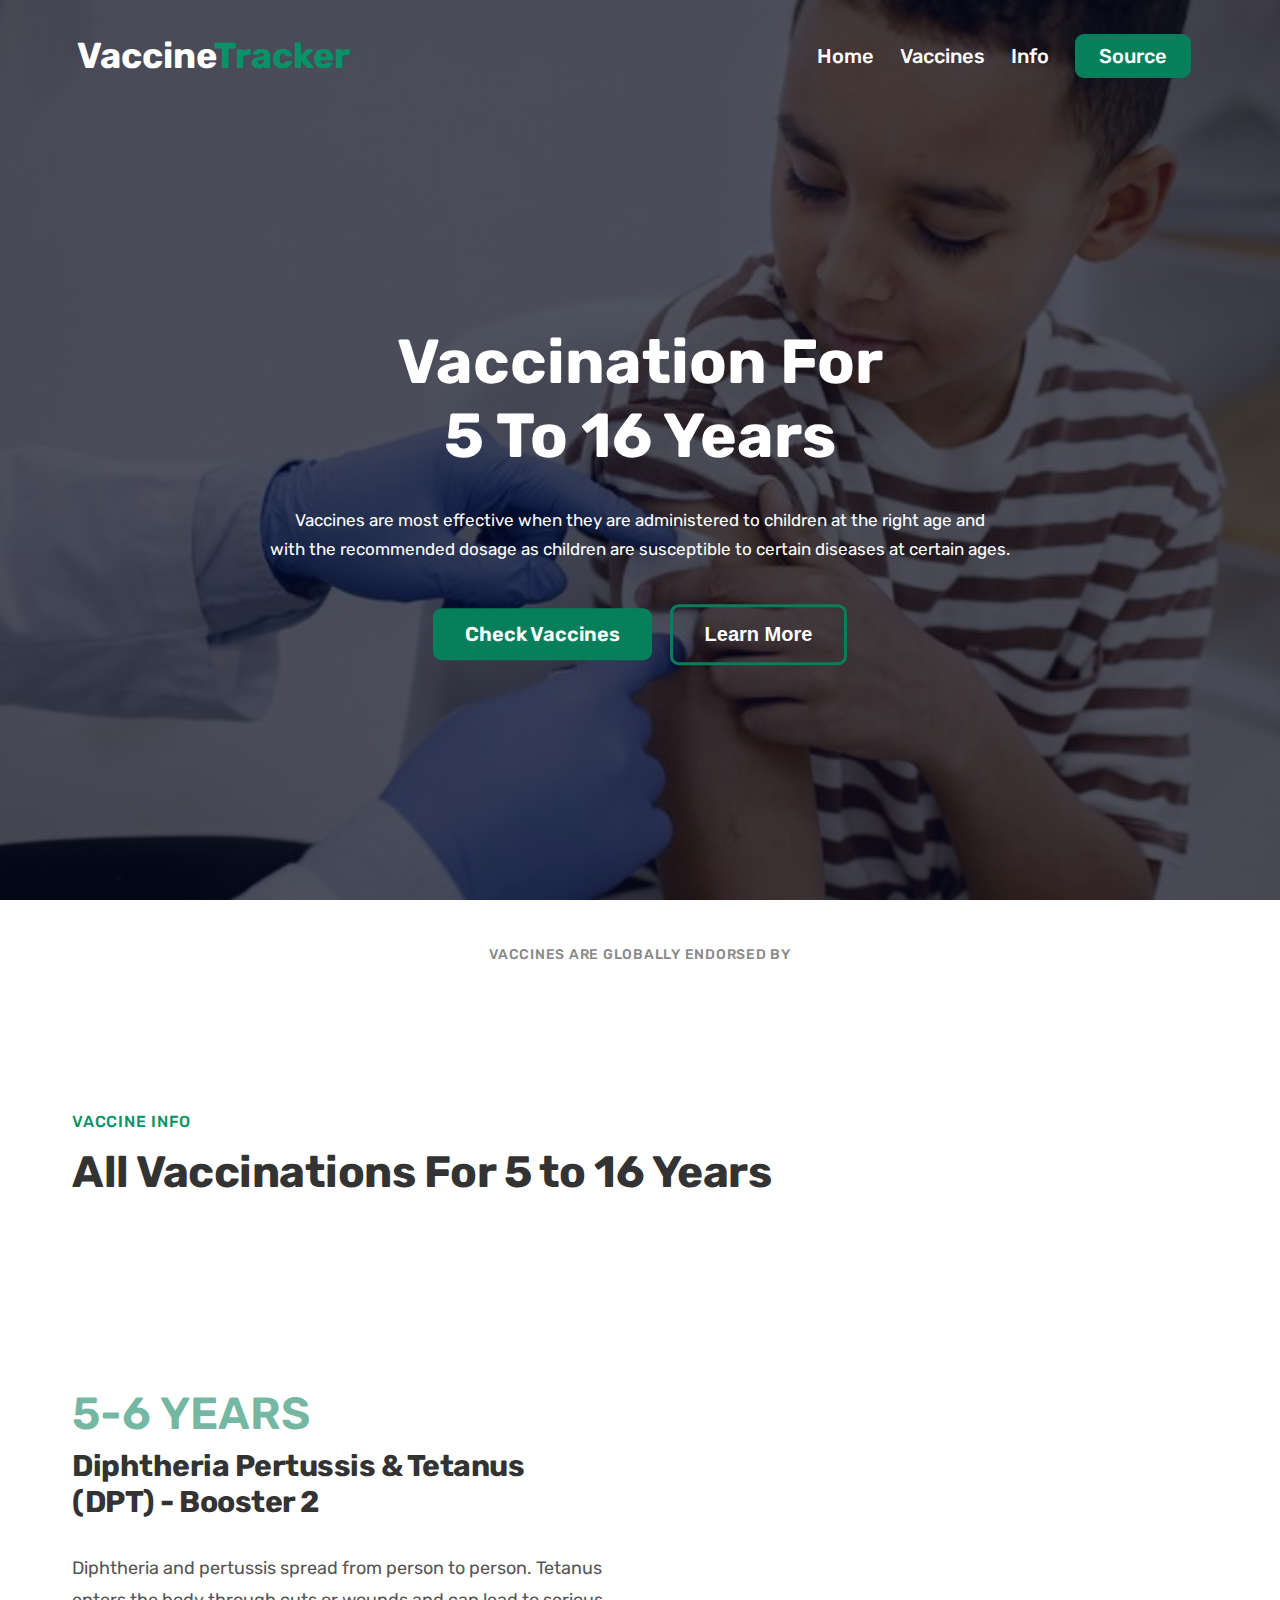
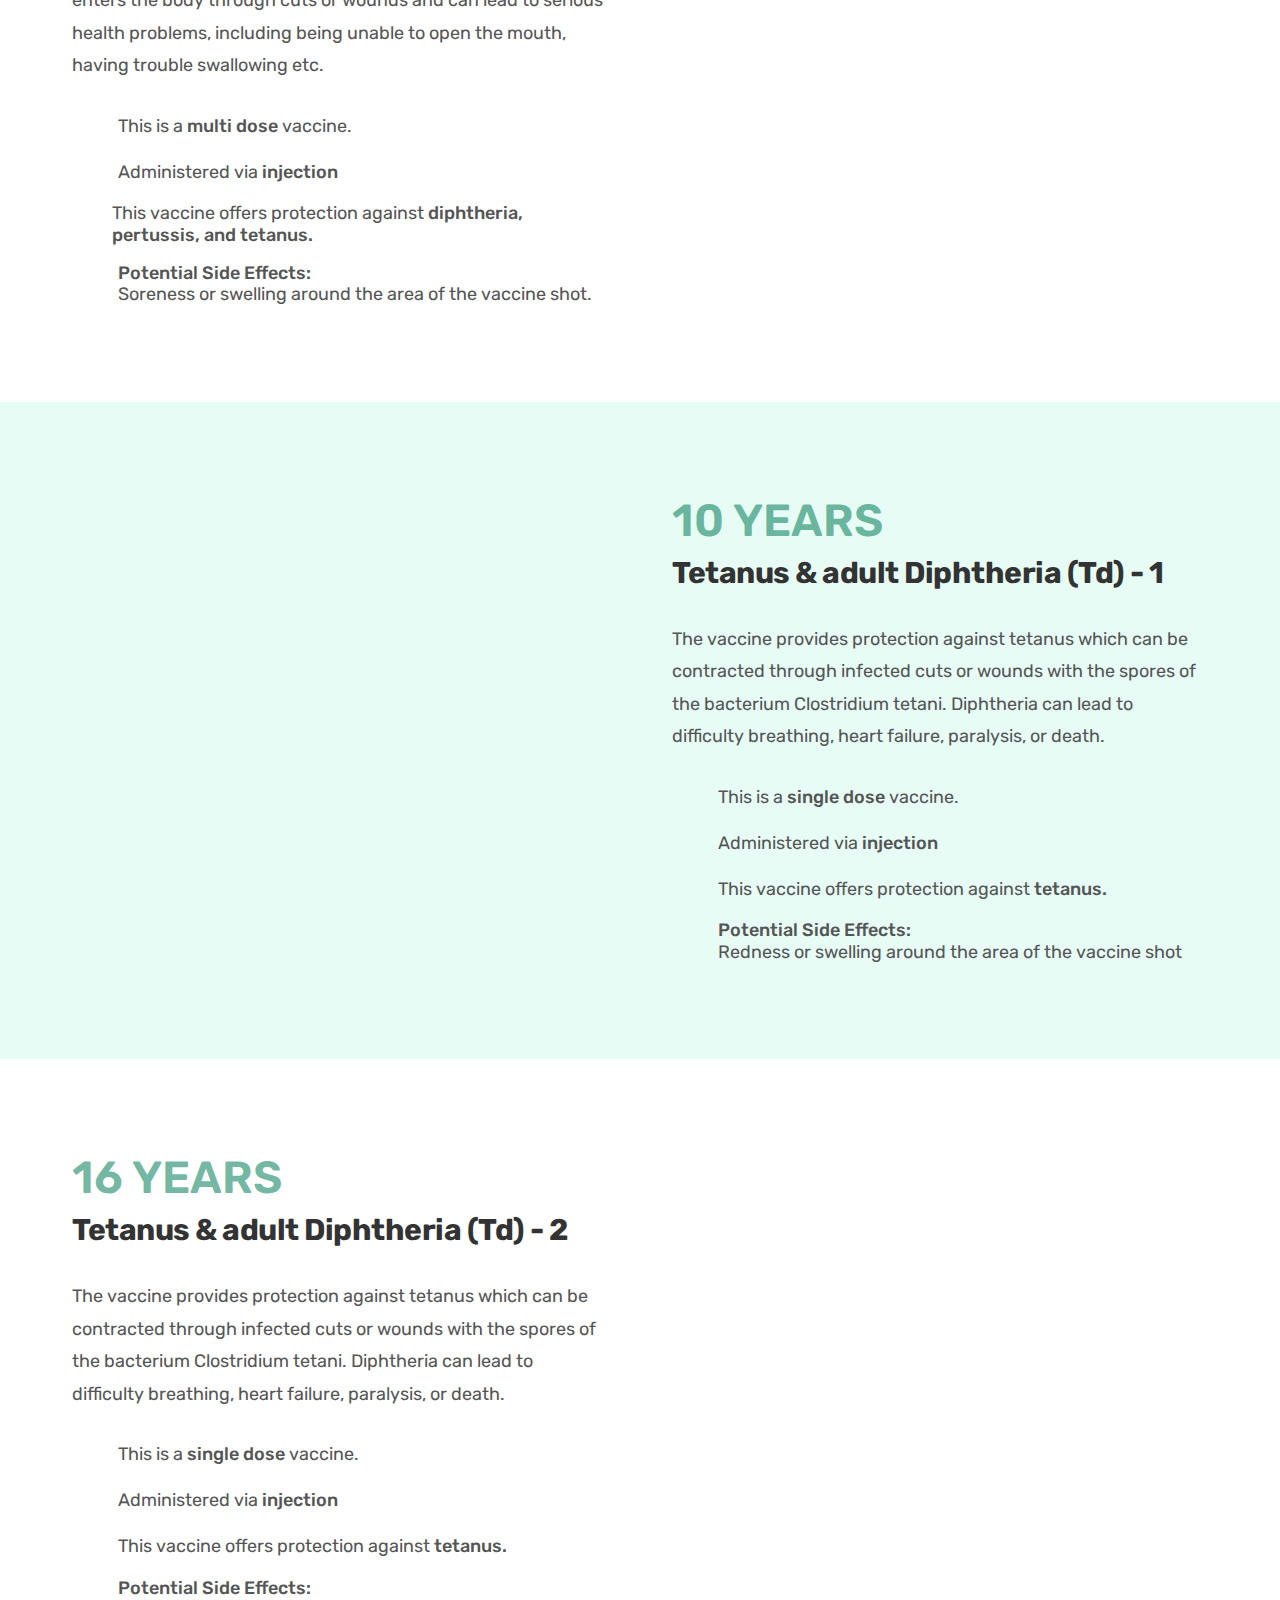
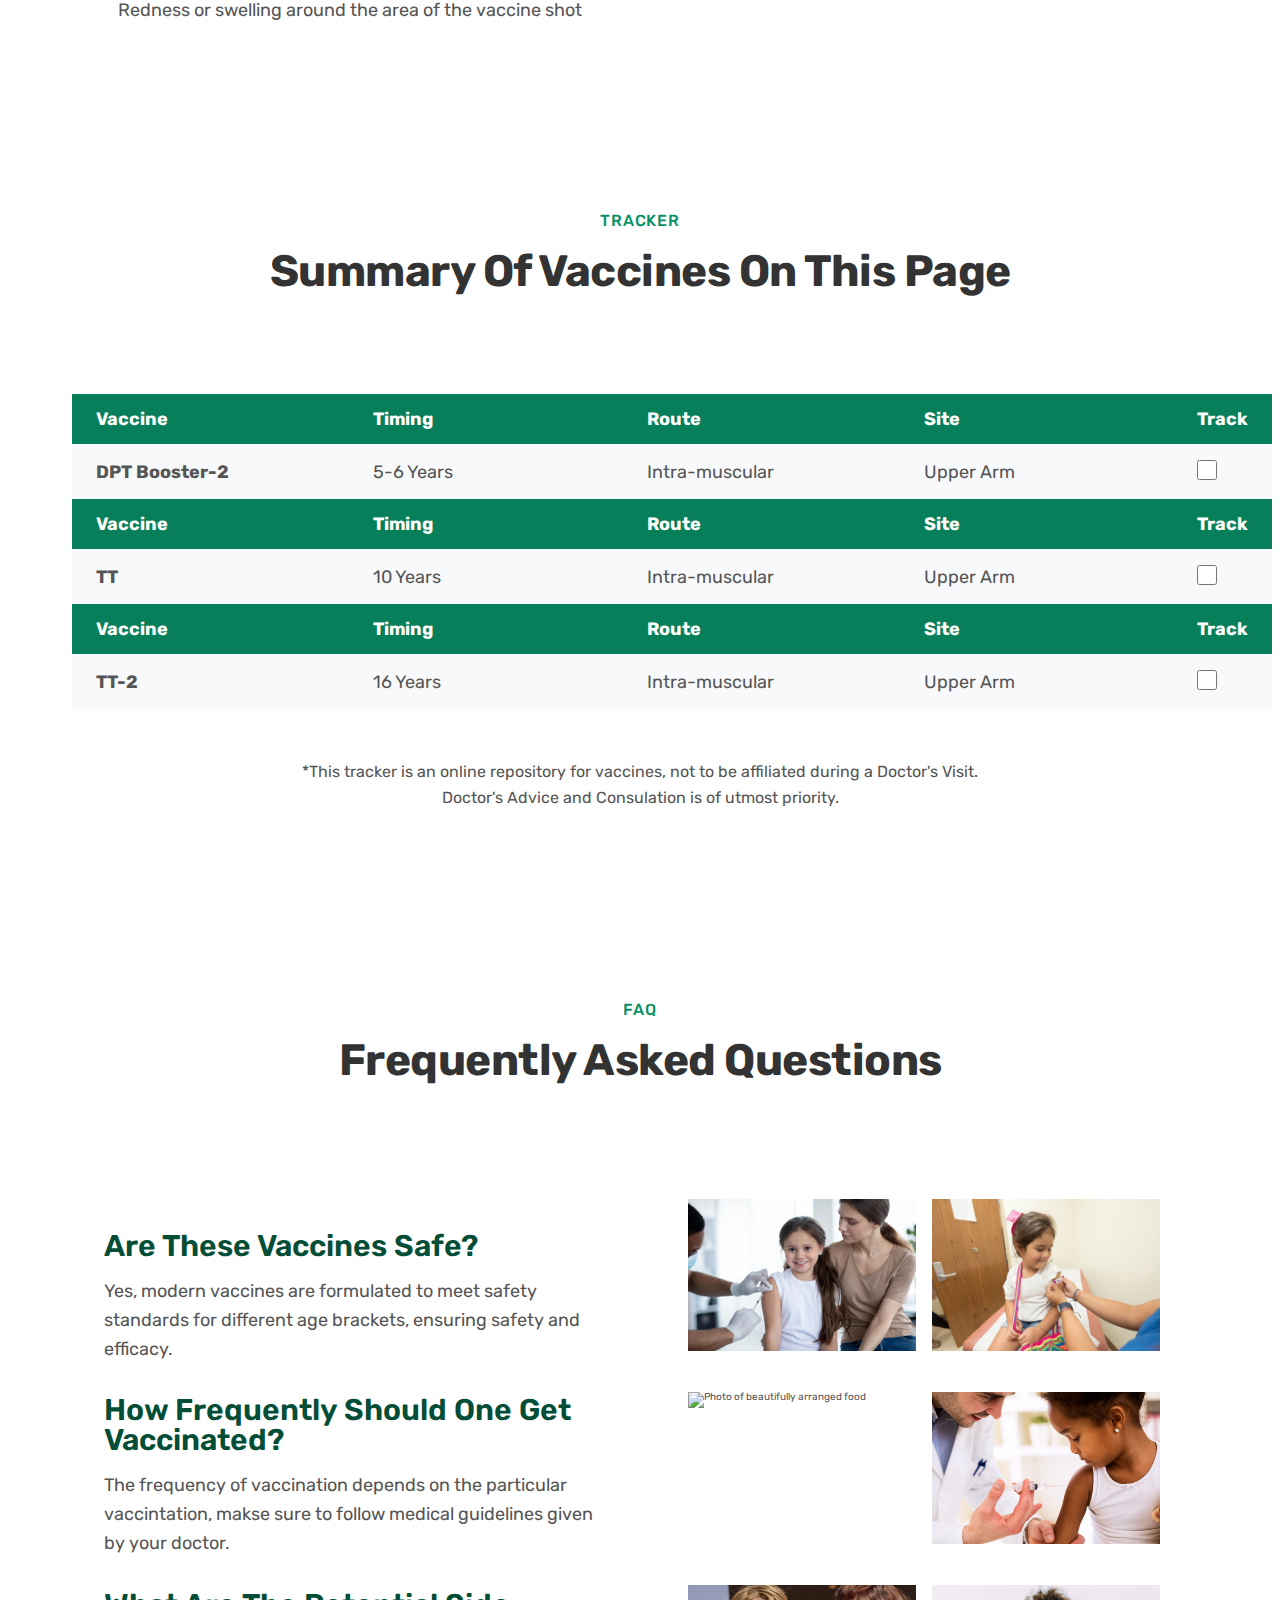
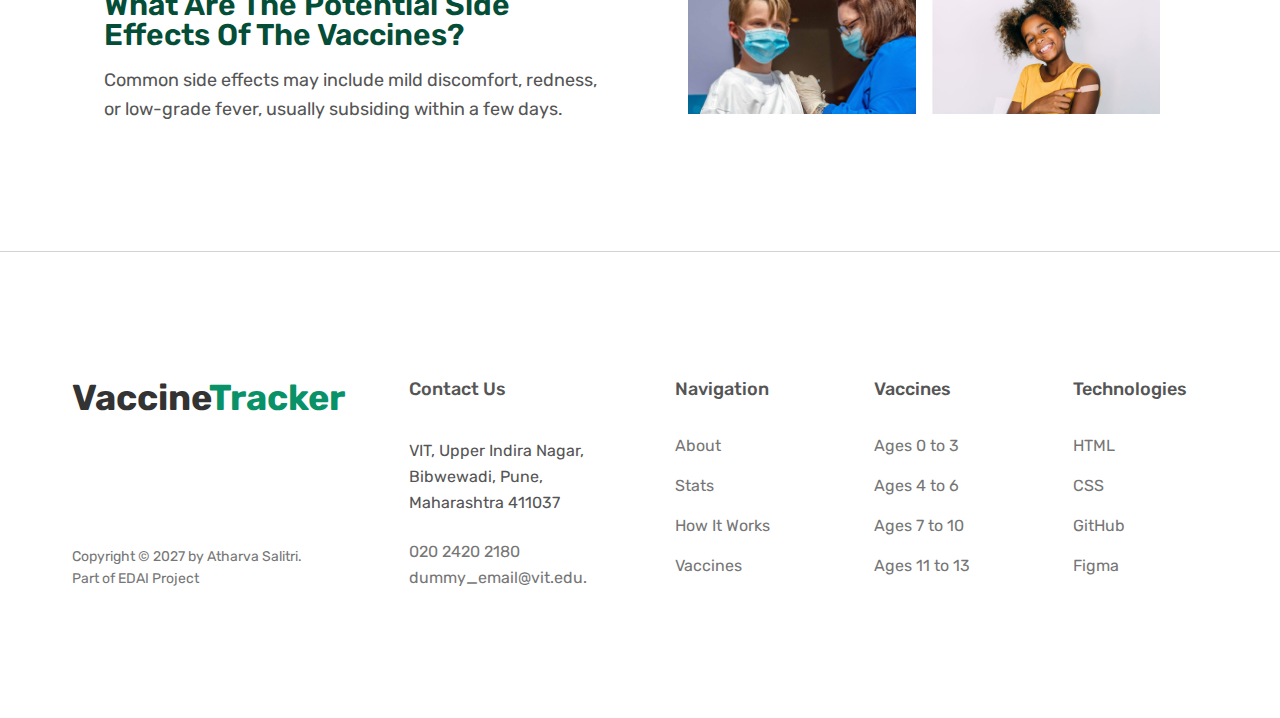
==== commit b32f0ced: "added FAQ to all" ====
--- a/eleventothirteen.html
+++ b/eleventothirteen.html
@@ -356,6 +356,109 @@
       </div>
     </section>
 
+    <!-- FAQ SECTION -->
+    <section class="section-faq">
+      <div class="container">
+        <span class="subheading center-text">FAQ</span>
+        <h2 class="heading-secondary center-text">
+          Frequently Asked Questions
+        </h2>
+
+        <div class="container grid grid--2-cols">
+          <div class="faq-list">
+            <div class="faq-item">
+              <h3 class="faq-question">Are these vaccines safe?</h3>
+              <p class="faq-answer">
+                Yes, modern vaccines are formulated to meet safety standards for
+                different age brackets, ensuring safety and efficacy.
+              </p>
+            </div>
+
+            <div class="faq-item">
+              <h3 class="faq-question">
+                How frequently should one get vaccinated?
+              </h3>
+              <p class="faq-answer">
+                The frequency of vaccination depends on the particular
+                vaccintation, makse sure to follow medical guidelines given by
+                your doctor.
+              </p>
+            </div>
+
+            <div class="faq-item">
+              <h3 class="faq-question">
+                What are the potential side effects of the vaccines?
+              </h3>
+              <p class="faq-answer">
+                Common side effects may include mild discomfort, redness, or
+                low-grade fever, usually subsiding within a few days.
+              </p>
+            </div>
+          </div>
+
+          <div class="about-gallery faq-gallery">
+            <figure class="about-gallery-item">
+              <img
+                src="img/about/about1.webp"
+                alt="Photo of beautifully
+              arranged food"
+              />
+              <!-- <figcaption>Caption</figcaption> -->
+            </figure>
+            <figure class="about-gallery-item">
+              <img
+                src="img/about/about2.jpg"
+                alt="Photo of beautifully
+              arranged food"
+              />
+            </figure>
+            <figure class="about-gallery-item">
+              <img
+                src="https://familydoctor.org/wp-content/uploads/2016/11/pcv-vaccine.jpg"
+                alt="Photo of beautifully
+              arranged food"
+              />
+            </figure>
+            <figure class="about-gallery-item">
+              <img
+                src="img/about/about4.jpg"
+                alt="Photo of beautifully
+              arranged food"
+              />
+            </figure>
+            <figure class="about-gallery-item">
+              <img
+                src="img/about/about5.jpg"
+                alt="Photo of beautifully
+              arranged food"
+              />
+            </figure>
+            <!-- <figure class="about-gallery-item">
+              <img
+                src="https://cdn.pfizer.com/pfizercom/immunization-schedules.png?VersionId=v4tYO5v2HLa_TNucR7DWCAabEtTo3hdS"
+                alt="Photo of beautifully
+              arranged food"
+              />
+            </figure> -->
+            <figure class="about-gallery-item">
+              <img
+                src="img/about/about6.jpg"
+                alt="Photo of beautifully
+              arranged food"
+              />
+            </figure>
+            <!-- <figure class="about-gallery-item">
+              <img
+                src="https://baptisthealth.net/-/media/resource-blog/media/large-vaccine-1024x682.ashx?h=682&w=1024&la=en&hash=FF6EFFEB9FEC105B45BB254E25048A39"
+                alt="Photo of beautifully
+              arranged food"
+              />
+            </figure> -->
+          </div>
+        </div>
+      </div>
+    </section>
+
     <!-- FOOTER SECTION -->
     <footer class="footer vfooter" id="footer">
       <div class="container grid grid--footer">
--- a/css/vaccines.css
+++ b/css/vaccines.css
@@ -90,7 +90,7 @@
   margin: 10px 0px 40px;
   font-size: 17px;
   color: #fff;
-  line-height: 1.5;
+  line-height: 1.7;
 }
 
 .button {
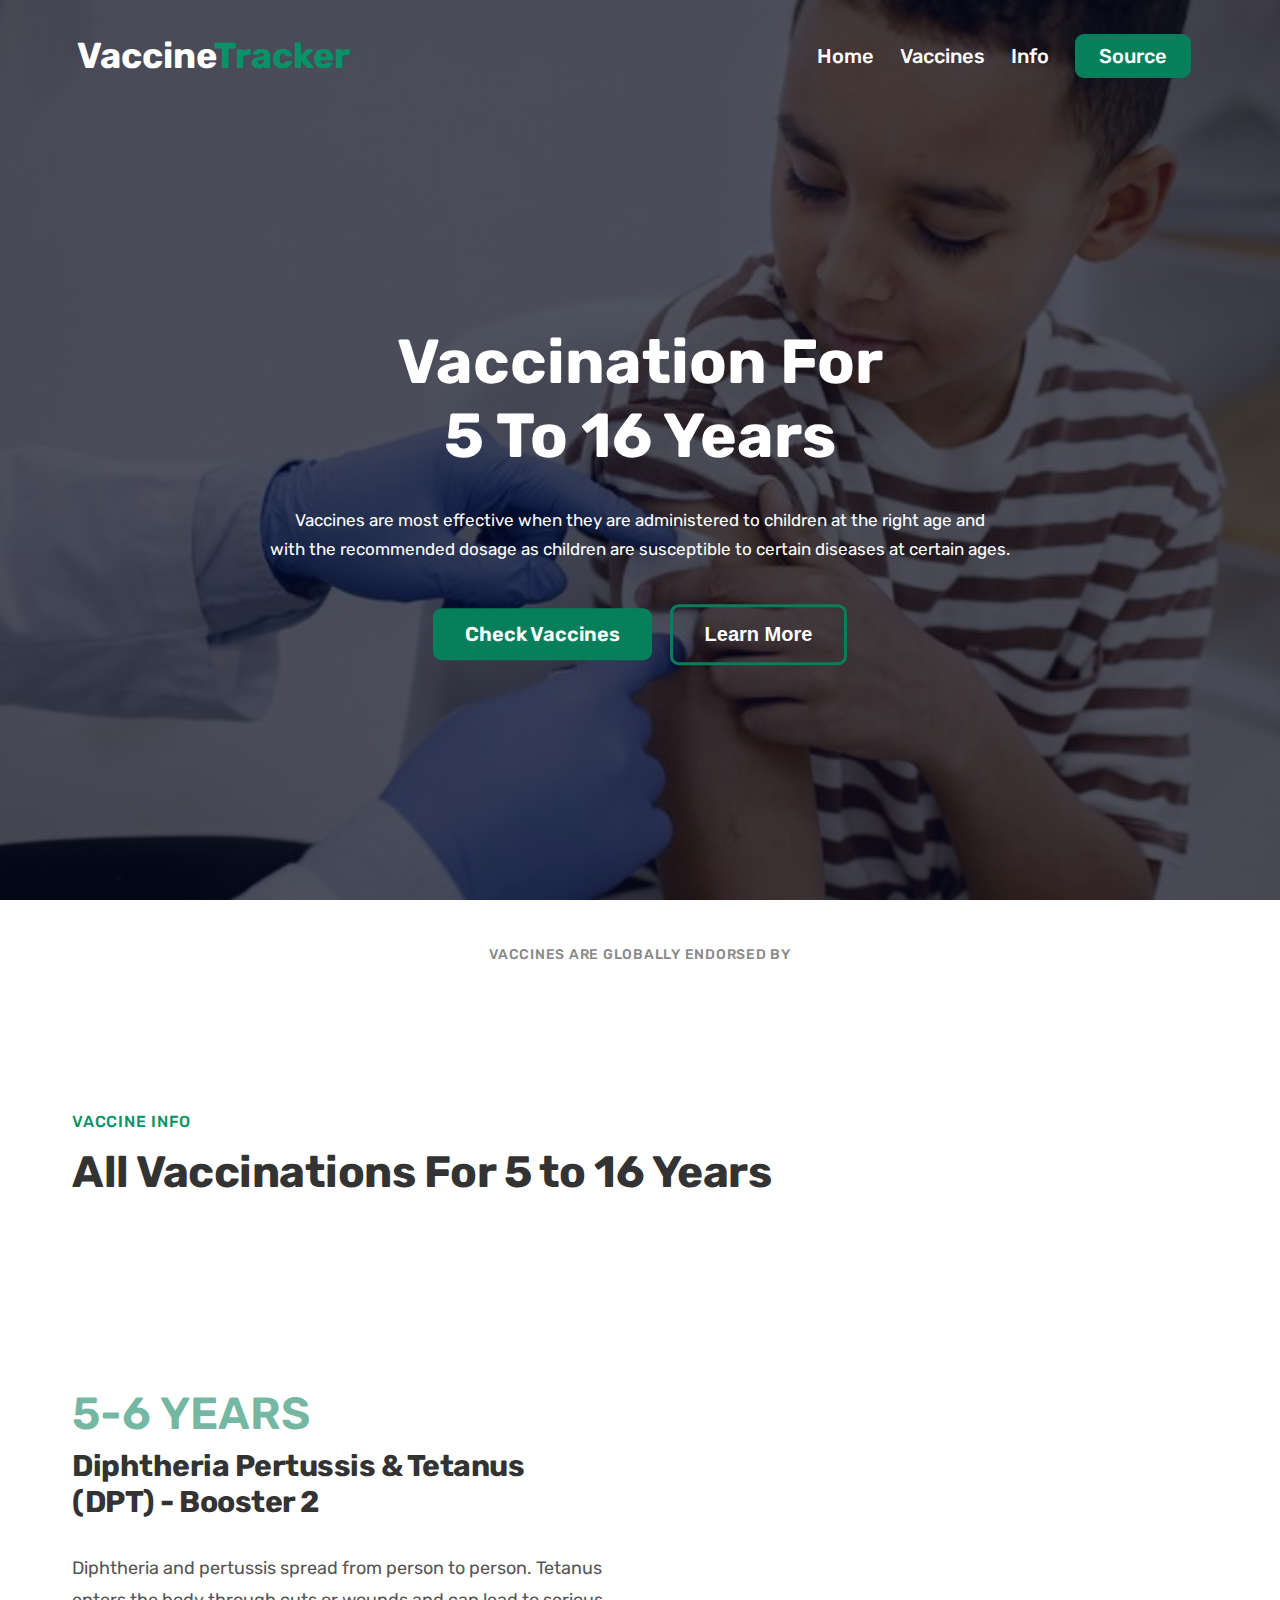
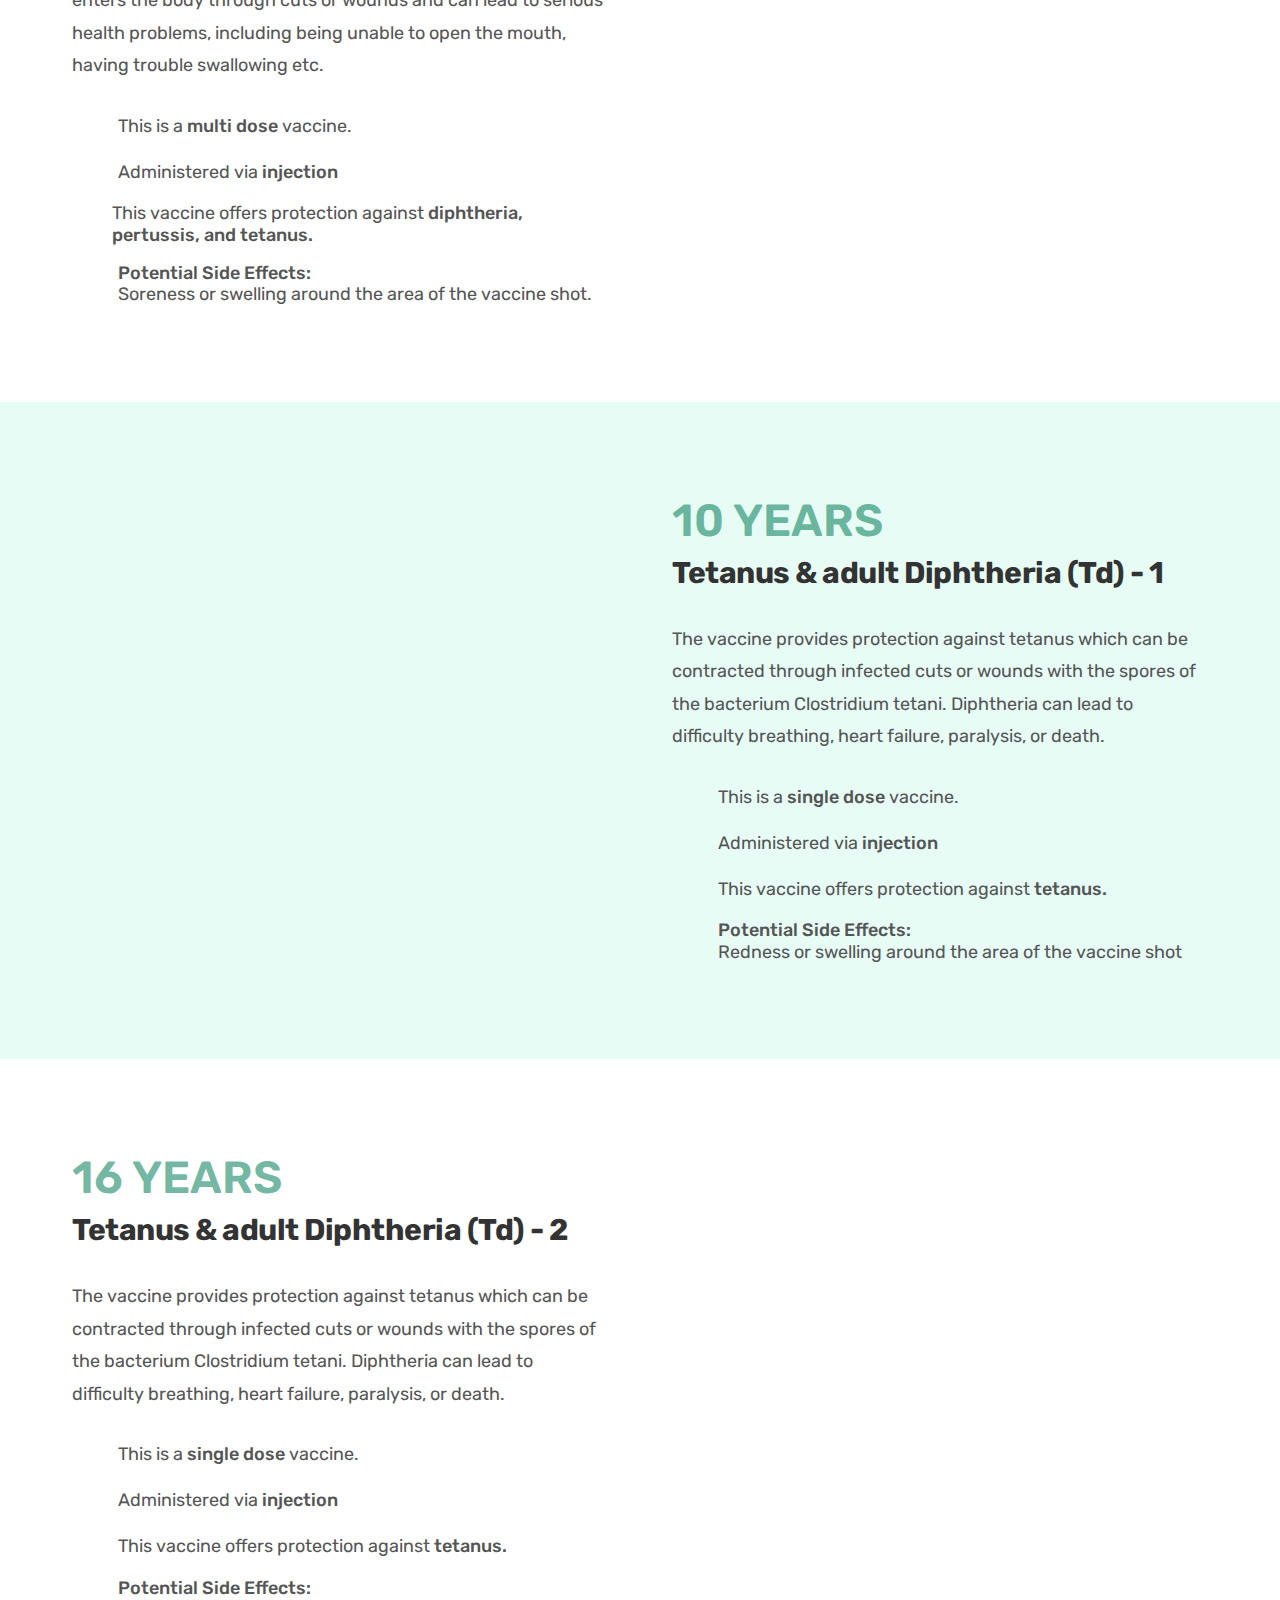
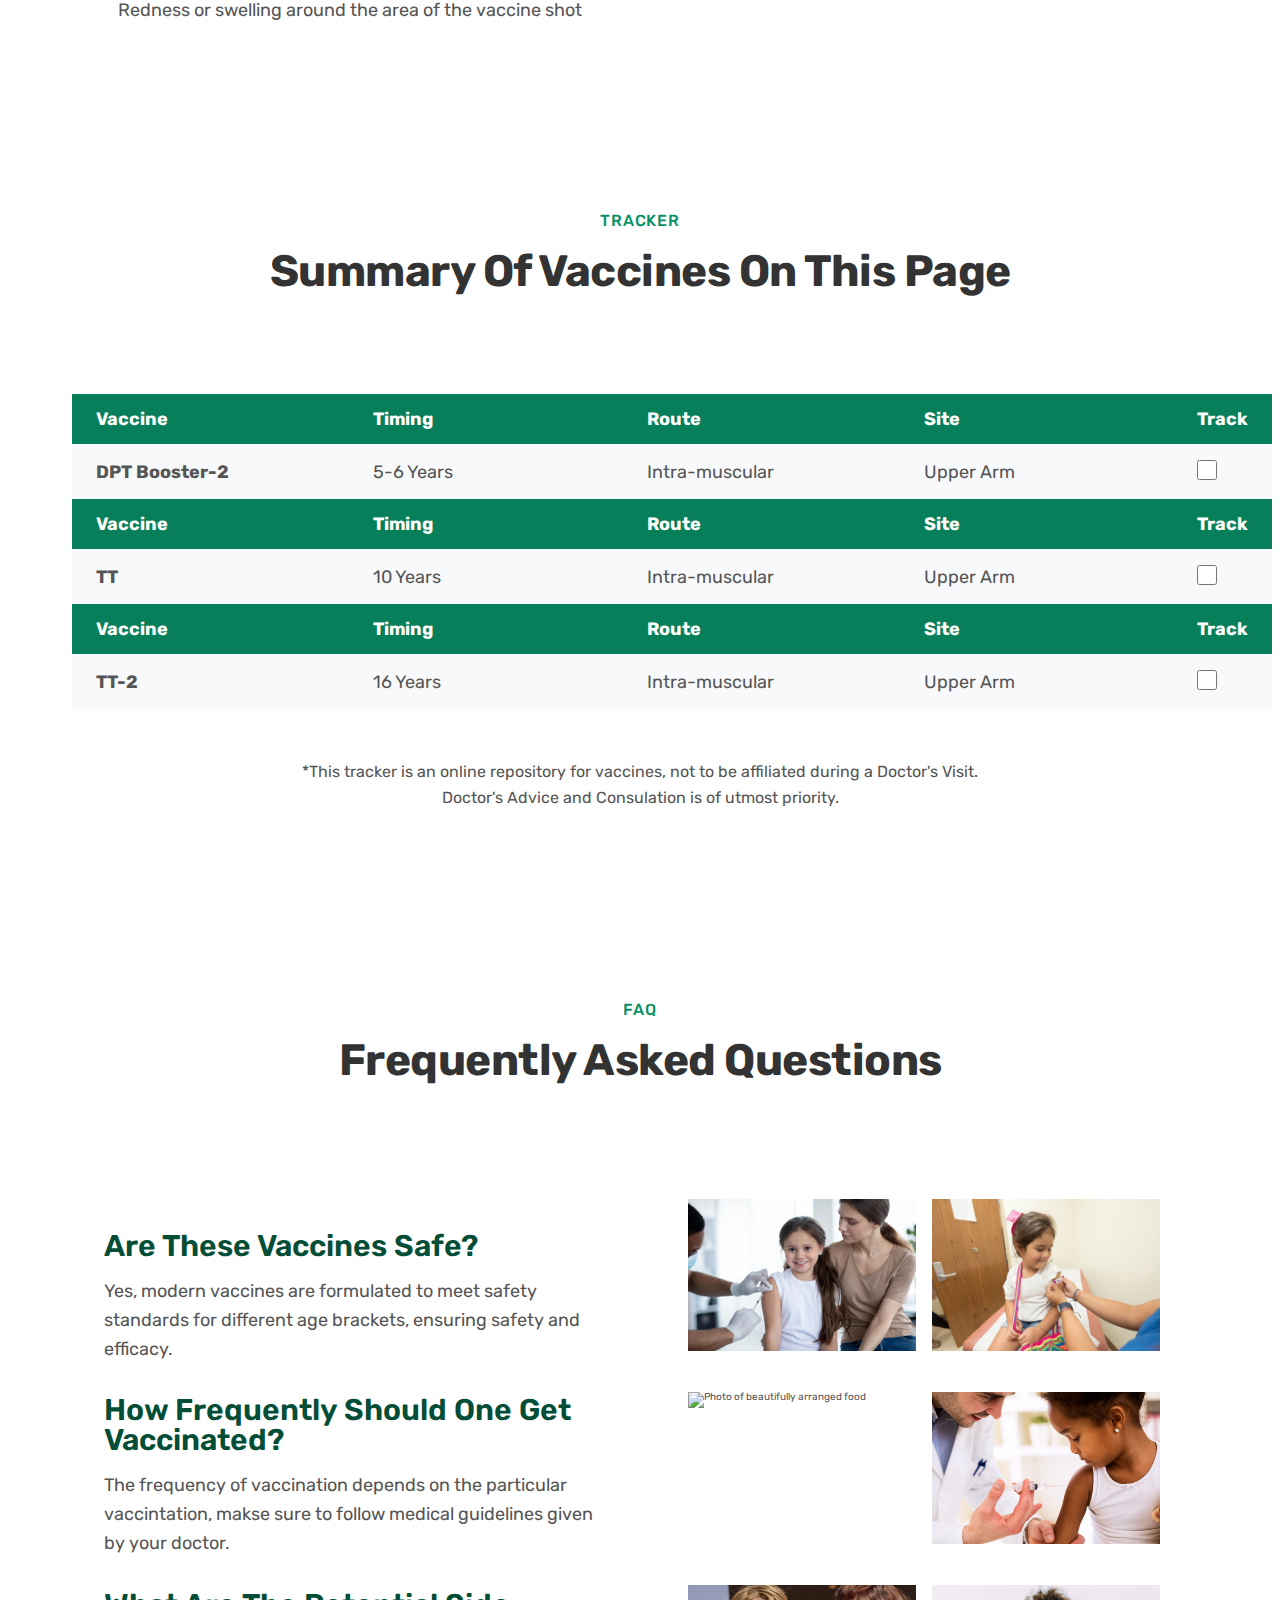
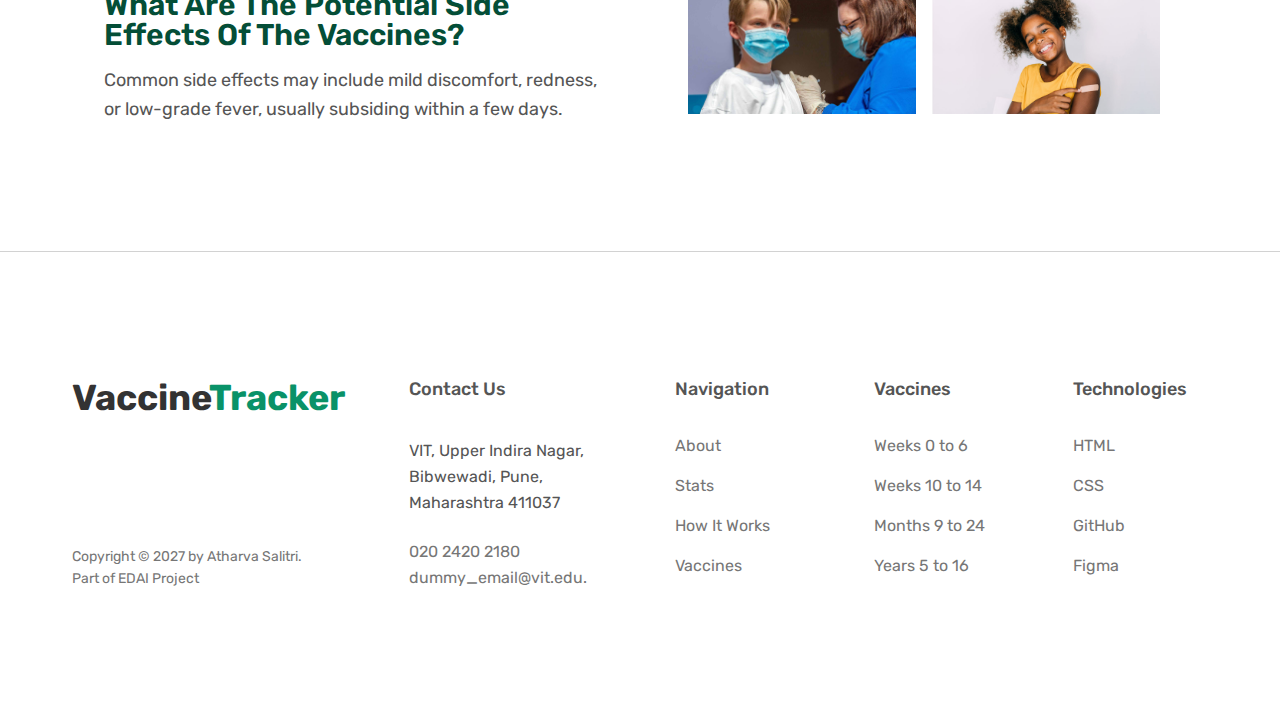
==== commit 61f61e2a: "edited footer for all" ====
--- a/eleventothirteen.html
+++ b/eleventothirteen.html
@@ -517,20 +517,36 @@
         <nav class="nav-col">
           <p class="footer-heading">Navigation</p>
           <ul class="footer-nav">
-            <li><a class="footer-link" href="#about">About</a></li>
-            <li><a class="footer-link" href="#statistics">Stats</a></li>
-            <li><a class="footer-link" href="#how">How It Works</a></li>
-            <li><a class="footer-link" href="#vaccines">Vaccines</a></li>
+            <li><a class="footer-link" href="index.html#about">About</a></li>
+            <li>
+              <a class="footer-link" href="index.html#statistics">Stats</a>
+            </li>
+            <li>
+              <a class="footer-link" href="index.html#how">How It Works</a>
+            </li>
+            <li>
+              <a class="footer-link" href="index.html#vaccines">Vaccines</a>
+            </li>
           </ul>
         </nav>
 
         <nav class="nav-col">
           <p class="footer-heading">Vaccines</p>
           <ul class="footer-nav">
-            <li><a class="footer-link" href="#">Ages 0 to 3</a></li>
-            <li><a class="footer-link" href="#">Ages 4 to 6</a></li>
-            <li><a class="footer-link" href="#">Ages 7 to 10</a></li>
-            <li><a class="footer-link" href="#">Ages 11 to 13</a></li>
+            <li>
+              <a class="footer-link" href="zerotothree.html">Weeks 0 to 6</a>
+            </li>
+            <li>
+              <a class="footer-link" href="fourtosix.html">Weeks 10 to 14</a>
+            </li>
+            <li>
+              <a class="footer-link" href="seventoten.html">Months 9 to 24</a>
+            </li>
+            <li>
+              <a class="footer-link" href="eleventothirteen.html"
+                >Years 5 to 16</a
+              >
+            </li>
           </ul>
         </nav>
 
